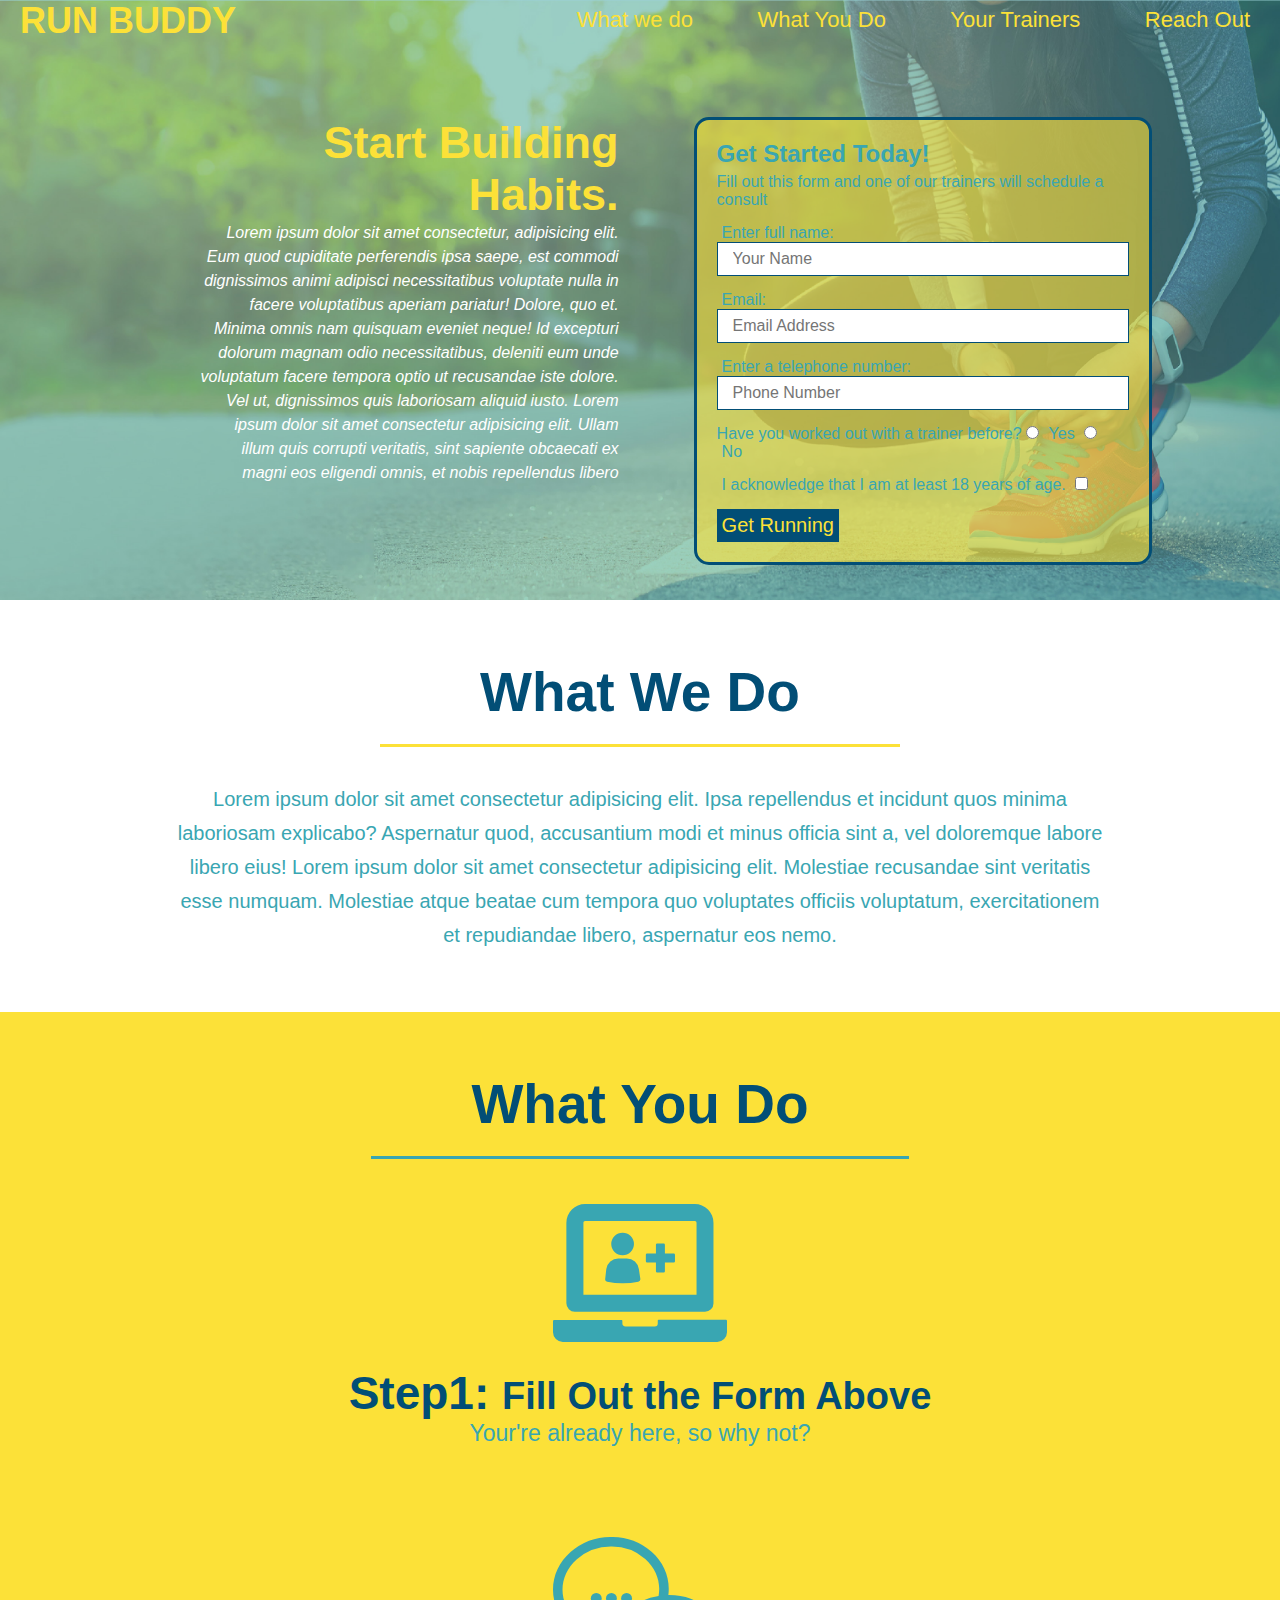
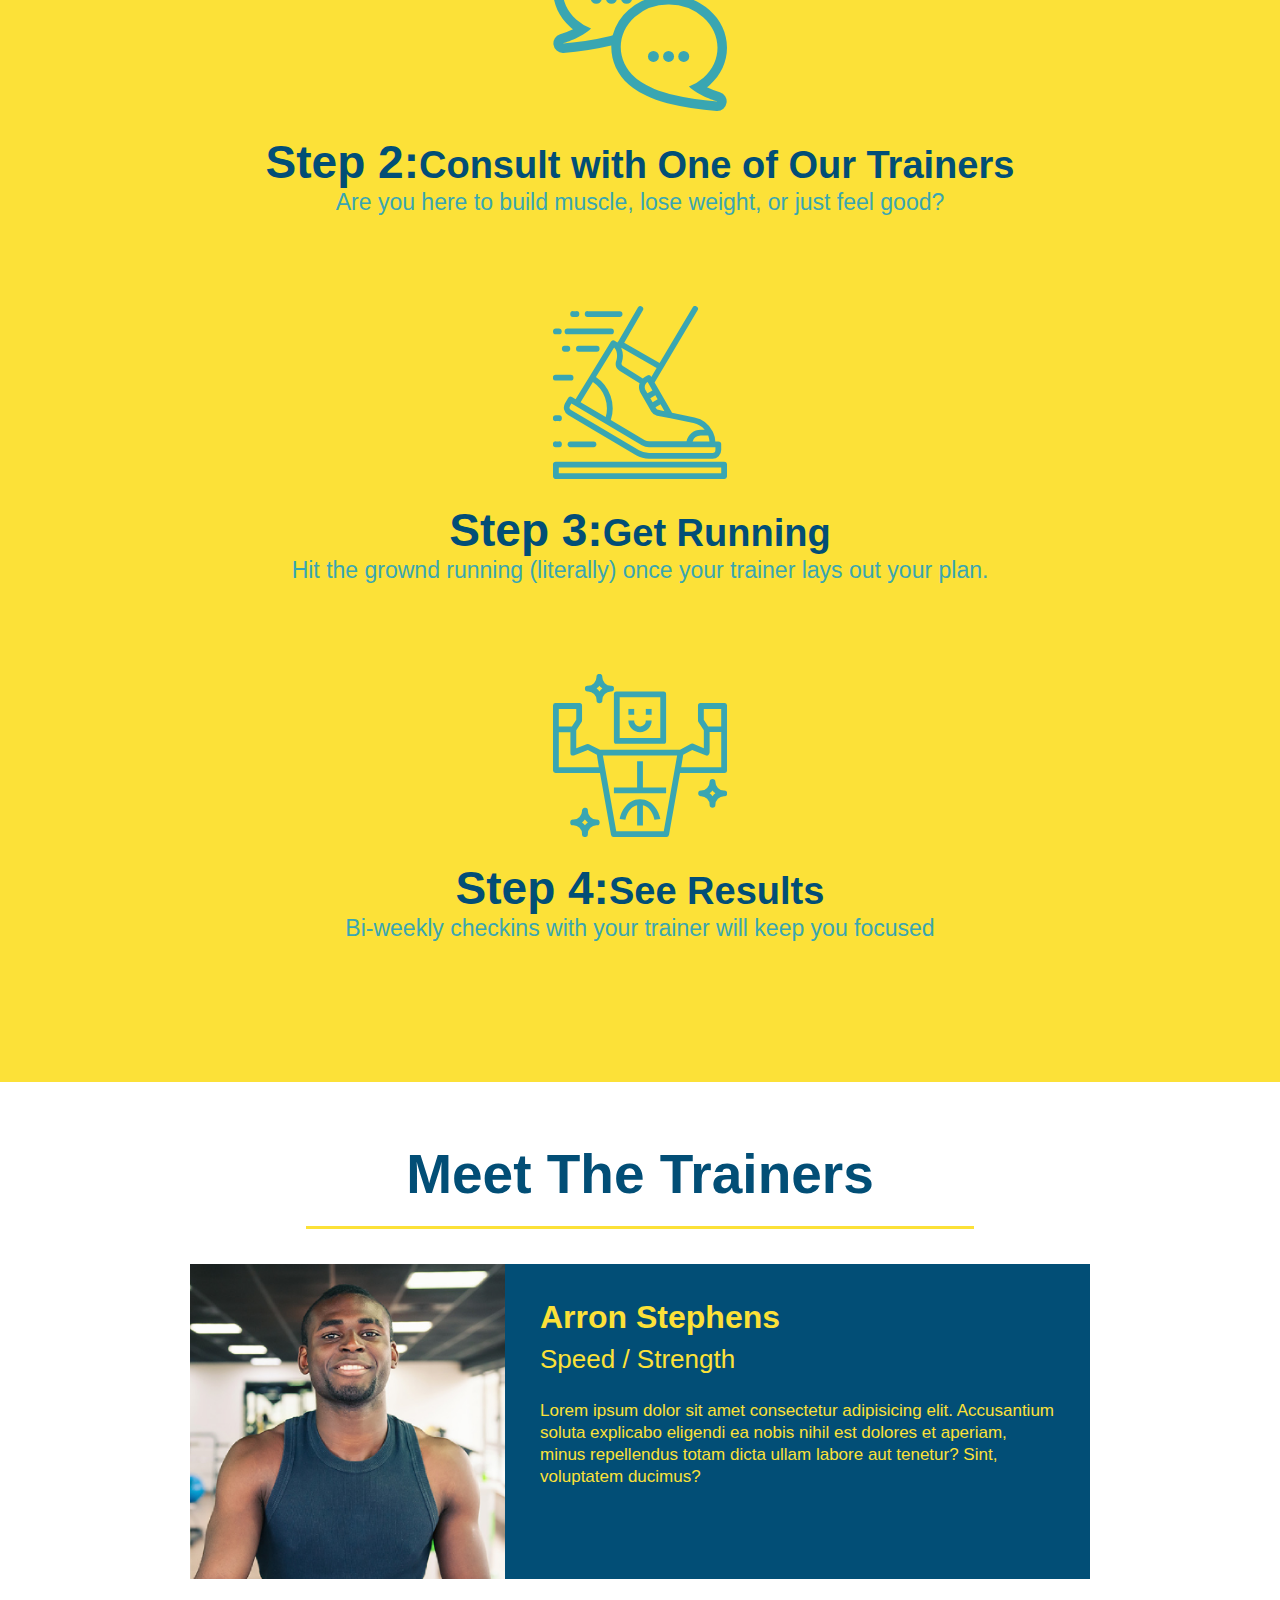
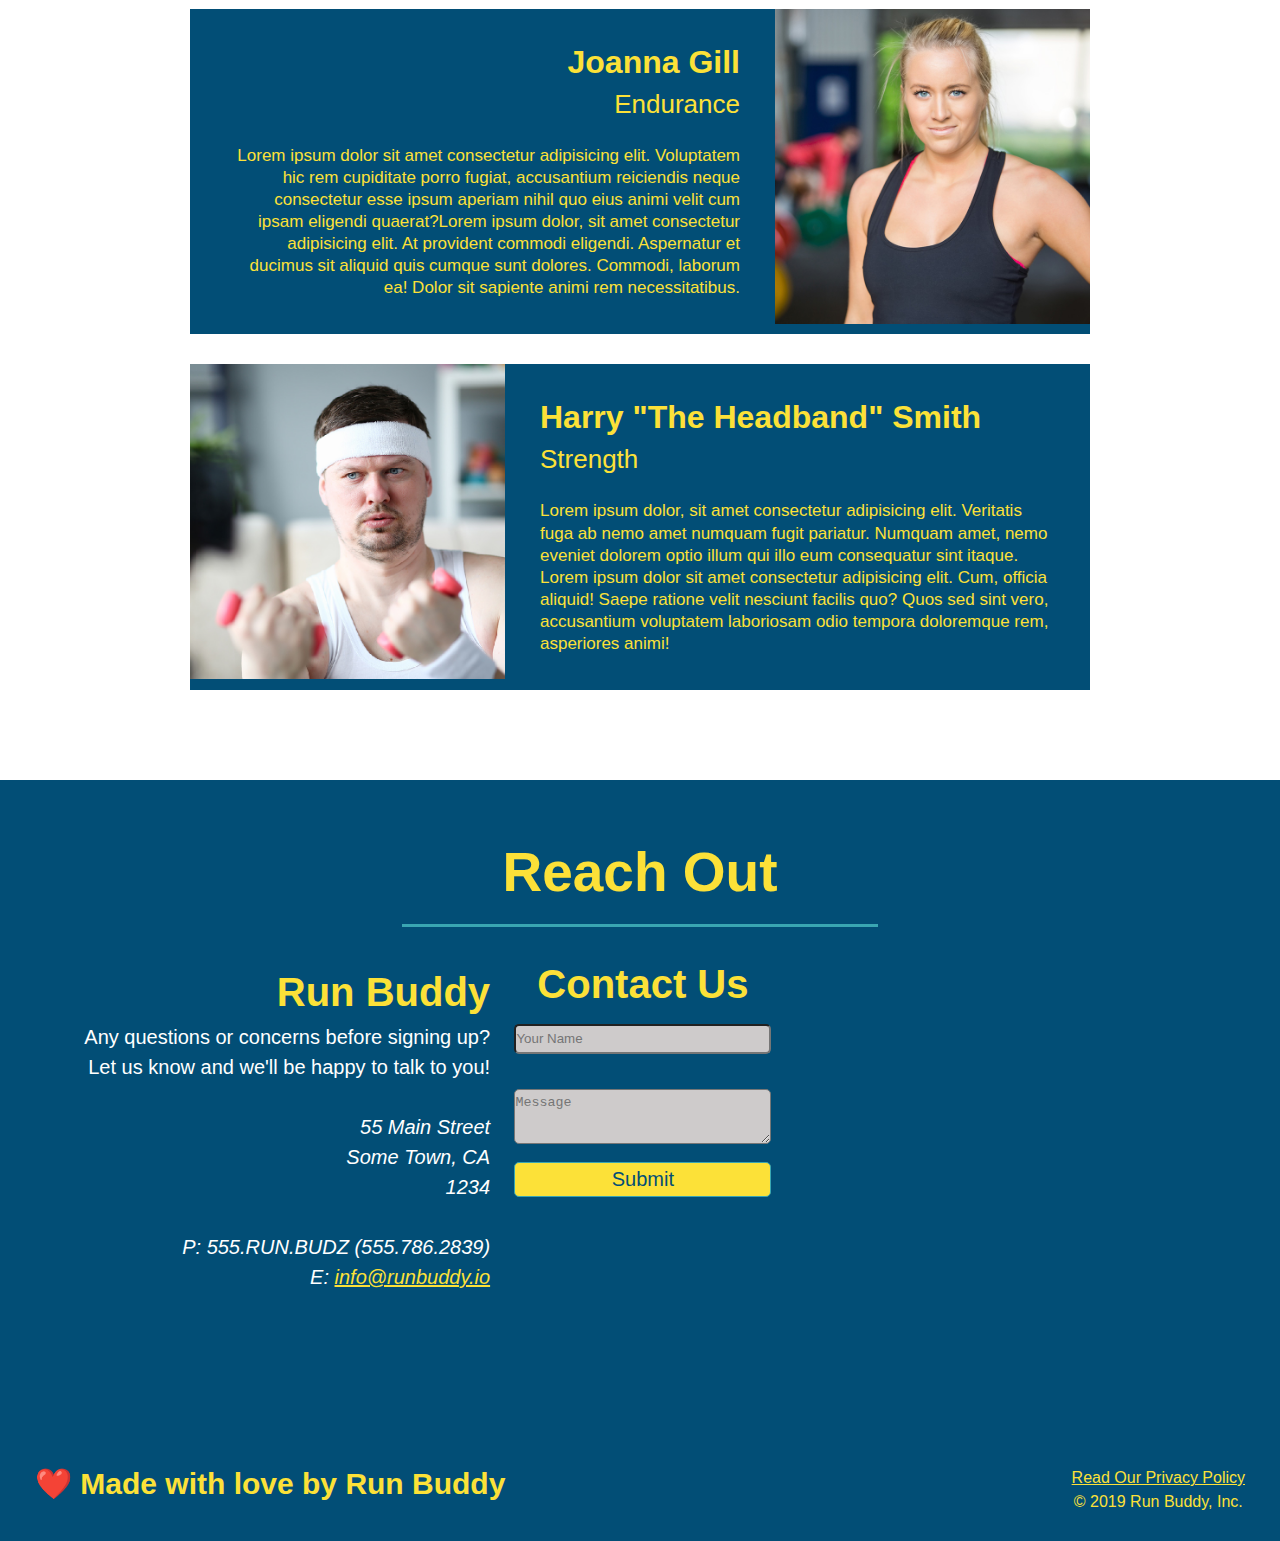
==== index.html @ f9fdf6f0 "add contact form" ====
<!DOCTYPE html>
<html lang="en">
<head>
    <meta charset="UTF-8">
    <meta http-equiv="X-UA-Compatible" content="IE=edge">
    <meta name="viewport" content="width=device-width, initial-scale=1.0">
    <title>Run Buddy</title>
    <link rel="stylesheet" href="assests/css/styles.css">
</head>
<body>
    <!-- hero/jumbotron -->
    <section class="hero">
        <div></div>
        <!-- Naviagtion -->
        <header>
            <h1><a href="/">RUN BUDDY</a></h1>
            <nav>
                <ul>
                    <li>
                        <a href="#what-we-do">What we do</a>
                    </li>
                    <li>
                        <a href="#what-you-do">What You Do</a>
                    </li>
                    <li>
                        <a href="#your-trainers">Your Trainers</a>
                    </li>
                    <li>
                        <a href="#reach-out">Reach Out</a>
                    </li>
                </ul>
            </nav>
        </header>
        <div id="hero-content">
            <div id="hero-motivation">
                <h2>Start Building<br /> Habits.</h2>
                <p>Lorem ipsum dolor sit amet consectetur, adipisicing elit. Eum quod cupiditate perferendis ipsa saepe, est commodi dignissimos animi adipisci necessitatibus voluptate nulla in facere voluptatibus aperiam pariatur! Dolore, quo et.
                Minima omnis nam quisquam eveniet neque! Id excepturi dolorum magnam odio necessitatibus, deleniti eum unde voluptatum facere tempora optio ut recusandae iste dolore. Vel ut, dignissimos quis laboriosam aliquid iusto. Lorem ipsum dolor sit amet consectetur adipisicing elit. Ullam illum quis corrupti veritatis, sint sapiente obcaecati ex magni eos eligendi omnis, et nobis repellendus libero </p>
            </div>
        <!-- Form  -->
            <div id="form">
                <h3>Get Started Today!</h3>
                <p>Fill out this form and one of our trainers will schedule a consult</p>
                <form action="#" method="POST">
                    <label for="full_name">Enter full name:</label>
                    <input type="text" name="full_name" id="full_name" placeholder="Your Name" class="form_input" />
                    <label for="email">Email:</label>
                    <input type="email" name="email" id="email" placeholder="Email Address" class="form_input"/>
                    <label for="phone_number">Enter a telephone number:</label>
                    <input type="tel" name="phone_number" id="phone_number" placeholder="Phone Number" class="form_input" />  
                    <p>
                        Have you worked out with a trainer before?
                        <input type="radio" id="yes" name="experience" />
                        <label for="yes" name=>Yes</label>
                        <input type="radio" id="no" name="experience" />
                        <label for="no">No</label>
                    </p>
                    <p>
                        <label for="age_verification">
                            I acknowledge that I am at least 18 years of age.
                        </label>
                        <input type="checkbox" name="age_verification" id="age_verification" />
                    </p>
                    <button type="submit">Get Running</button>
                </form>
            </div>
        </div>
    </section>
<!-- End of JumboTron -->

    <!-- "what we do" section -->
    <section id="what-we-do" class="intro">
        <h2 class="section-title primary-border">What We Do</h2>
            <p>Lorem ipsum dolor sit amet consectetur adipisicing elit. Ipsa repellendus et incidunt quos minima laboriosam explicabo? Aspernatur quod, accusantium modi et minus officia sint a, vel doloremque labore libero eius! Lorem ipsum dolor sit amet consectetur adipisicing elit. Molestiae recusandae sint veritatis esse numquam. Molestiae atque beatae cum tempora quo voluptates officiis voluptatum, exercitationem et repudiandae libero, aspernatur eos nemo.</p>
    </section>

    <!-- "what you do" section -->
    <section id="what-you-do" class="steps">
        <h2 class="section-title secondary-border">What You Do</h2>
        <div>
            <img src="/assests/images/step-1.svg" alt="" width="">
            <h3>Step1: <span>Fill Out the Form Above</span></h3>
            <p>Your're already here, so why not?</p>
        </div>

        <div>
            <img src="assests/images/step-2.svg" alt="">
            <h3>Step 2:<span>Consult with One of Our Trainers</span></h3>
            <p>Are you here to build muscle, lose weight, or just feel good?</p>
        </div>

        <div>
            <img src="assests/images/step-3.svg" alt="">
            <h3>Step 3:<span>Get Running</span></h3>
            <p>Hit the grownd running (literally) once your trainer lays out your plan.</p>
        </div>

        <div>
            <img src="assests/images/step-4.svg" alt="">
            <h3>Step 4:<span>See Results</span></h3>
            <p>Bi-weekly checkins with your trainer will keep you focused</p>
        </div>
    </section>

    <!-- "meet the trainers" section -->
    <section id="your-trainers" class="trainers">
        <h2 class="section-title primary-border">Meet The Trainers</h2>
        <article class="trainer">
            <img src="/assests/images/trainer-1.jpg" alt="photo of a trainer in his workout clothes">
            <div class="trainer-bio text-left">
                <h3>Arron Stephens</h3>
                <h4>Speed / Strength</h4>
                <p>Lorem ipsum dolor sit amet consectetur adipisicing elit. Accusantium soluta explicabo eligendi ea nobis nihil est dolores et aperiam, minus repellendus totam dicta ullam labore aut tenetur? Sint, voluptatem ducimus?</p>
            </div>
        </article>
        <article class="trainer">
            <div class="trainer-bio text-right">
                <h3>Joanna Gill</h3>
                <h4>Endurance</h4>
                <p>Lorem ipsum dolor sit amet consectetur adipisicing elit. Voluptatem hic rem cupiditate porro fugiat, accusantium reiciendis neque consectetur esse ipsum aperiam nihil quo eius animi velit cum ipsam eligendi quaerat?Lorem ipsum dolor, sit amet consectetur adipisicing elit. At provident commodi eligendi. Aspernatur et ducimus sit aliquid quis cumque sunt dolores. Commodi, laborum ea! Dolor sit sapiente animi rem necessitatibus.</p>
            </div>
            <img src="assests/images/trainer-2.jpg" alt="female trainer in workout clothes">
        </article>
        <article class="trainer">
            <img src="assests/images/trainer-3.jpg" alt="male trainer with weights and headband">
            <div class="trainer-bio text-left">
                <h3>Harry "The Headband" Smith</h3>
                <h4>Strength</h4>
                <p>Lorem ipsum dolor, sit amet consectetur adipisicing elit. Veritatis fuga ab nemo amet numquam fugit pariatur. Numquam amet, nemo eveniet dolorem optio illum qui illo eum consequatur sint itaque. Lorem ipsum dolor sit amet consectetur adipisicing elit. Cum, officia aliquid! Saepe ratione velit nesciunt facilis quo? Quos sed sint vero, accusantium voluptatem laboriosam odio tempora doloremque rem, asperiores animi!</p>
            </div>
        </article>
    </section>

    <!-- "reach out" section -->
    <section id="reach-out" class="contact">
        <h2 class="section-title primary-border">Reach Out</h2>
        
        <div class="contact-info">
            <div id="map">
                <iframe src="https://www.google.com/maps/embed?pb=!1m18!1m12!1m3!1d3296.7954696980382!2d-118.68028168481482!3d34.27926741317954!2m3!1f0!2f0!3f0!3m2!1i1024!2i768!4f13.1!3m3!1m2!1s0x80e8282947a3dd3d%3A0x8794a78a62784105!2s5809%20Cochran%20St%2C%20Simi%20Valley%2C%20CA%2093063!5e0!3m2!1sen!2sus!4v1639507050065!5m2!1sen!2sus" width="400" height="400" style="border:0;" allowfullscreen="" loading="lazy"></iframe>
            </div>
            <div id="address">
                <h3 class="text-right">Run Buddy</h3>
                <p class="text-right">
                    Any questions or concerns before signing up? <br />
                    Let us know and we'll be happy to talk to you!
                </p><br />
                <address class="text-right">
                    55 Main Street <br />
                    Some Town, CA <br />
                    1234 <br /><br />
                    P: 555.RUN.BUDZ (555.786.2839)<br />
                    E: <a href="mailto:info@runbuddy.io">info@runbuddy.io</a>
                </address>
            </div>
            <div id="contact-us">
                <form action="index.html" method="POST">
                    <h3>Contact Us</h3>
                    <input type="text" placeholder="Your Name"><br />
                    <textarea name="message" id="message" cols="30" rows="2" placeholder="Message"></textarea><br />
                    <button type="submit">Submit</button>
                </form>
            </div>
        </div>
    </section>

    <!-- Footer -->
    <footer>
        <h2>❤️ Made with love by Run Buddy</h2>
        <div>
            <a href="./privacy-policy.html">Read Our Privacy Policy</a>
            <p>&copy; 2019 Run Buddy, Inc.</p>
        </div>
        
    </footer>
</body>
</html>
---- assests/css/styles.css ----
* {
    margin: 0;
    padding: 0;
    box-sizing: border-box;
}
body {
    color: #39a6b2;
    font-family: Helvetica, Arial, sans-serif;
}

/* header styles */
header {
    display: flex;
    justify-content: space-between;

}

header h1 {
    font-weight: bold;
    font-size: 36px;
    color: #fce138;
    margin: 0 20px;
    display: inline;
}

header a {
    color: #fce138;
    text-decoration: none;
}
header nav {
    float: right;
    margin: 7px 0;
}

header nav ul li {
    display: inline;
}

header nav ul li a {
    margin: 0 30px;
    font-weight: lighter;
    font-size: 22px;
}

/* Styles for the sections */
section {
    padding: 60px;
}
.section-title {
    font-size: 55px;
    color: #024e76;
    margin-bottom: 35px;
    padding: 0 100px 20px 100px;
    display: inline-block;
    border-bottom: 3px solid;
}
.primary-border {
    border-color: #fce138;   
}
.secondary-border {
    border-color: #39a6b2;
}


/* Styles for the Hero */
#hero-content {
    display: flex;
    margin-top: 75px;
}

#hero-motivation {
    flex: .75;
    margin-right: 75px
}
#hero-motivation h2 {
    color: #fce138;
    font-size: 45px;
    text-align: right;
}   
#hero-motivation p {
    color: white;
    margin-left: 200px;
    line-height: 1.5;
    font-style: italic;
    text-align: right;
}
.hero {
    background-image: url("../images/hero-bg.jpg");
    height: 600px;
    background-size: cover;
    background-position: center;
    position: relative;
    padding: 0;
}


#form {
    margin-right: 10%;
    flex: .5;
    background-color: #fce13898;
    padding: 10px;
    font: #024e76;
    padding: 20px;
    border: 3px solid #024e76;
    border-radius: 15px;
}

#form h3 {
    font-size: 1.5em;
    margin: 0;
}

#form p {
    margin: 5px 0 15px 0;
}
#form label {
    margin: 0 5px;
}
.form_input {
    border: 1px solid #024e76;
    display: block;
    padding: 7px 15px;
    font-size: 16px;
    color: #024e76;
    width: 100%;
    margin-bottom: 15px;
}
button {
    background-color: #024e76;
    color: #fce138;
    padding: 5px;
    border: none;
    font-size: 1.25em;
}

/* Styles for the "What We Do" */
.intro {
    text-align: center;
}
.intro p {
    line-height: 1.7em;
    color: #39a6b2;
    width: 80%;
    font-size: 20px;
    margin: 0 auto;
}

/* What You Do */
.steps {
    text-align: center;
    background: #fce138;
}
.steps div {
    margin-bottom: 80px;
}

.steps img {
    width: 15%;
    margin: 10px 0;
}

.steps h3 {
    color: #024e76;
    font-size: 46px;
    margin-top: 10px;
}

.steps p {
    color: #39a6b2;
    font-size: 23px;
}

.steps span {
    font-size: 38px;
}

/* Styles for Meet the Trainers */
.trainers {
    text-align: center;
}

.trainer {
    width: 900px;
    margin: 0 auto 30px auto;
    background: #024e76;
    color: #fce138;
    overflow: auto;
}

.trainer img {
    width: 35%;
    float: left;
}

.trainer-bio {
    padding: 35px;
    float: left;
    width: 65%;
}
.trainer-bio h3 {
    font-size: 32px;
    margin-bottom: 8px;
}
.trainer-bio h4 {
    font-weight: lighter;
    font-size: 26px;
    margin-bottom: 25px;
}
.trainer-bio p {
    font-size: 17px;
    line-height: 1.3em;
}

.text-left {
    text-align: left;
}
.text-right {
    text-align: right;
}
/* Styles for Contact section */
.contact {
    background-color: #024e76;
    text-align: center;
}
.contact h2 {
    color: #fce138;
    border-bottom: #39a6b2 solid 3px;
}
.contact-info  {
    display: flex;
    justify-content: space-evenly;
    flex-wrap: wrap;
    flex-basis: 30%;
    
}
#map {
    order: 3;
}
#contact-us {
    order: 2;
}
#contact-us form {
    display: flex;
    flex-direction: column;
}
#contact-us input, textarea {
    line-height: 2;
    margin-top: 1.25em;
    border-radius: 5px;
    background-color: rgb(206, 203, 203);
}
#contact-us button {
    background-color: #fce138;
    border: 1px solid #39a6b2;
    color: #024e76;
    border-radius: 5px;
}
#address {
    text-align: right;
    color: white;
    font-size: 20px;
    line-height: 1.5;
    order: 1;
}
.contact-info iframe {
    width: 400px;
}
.contact h3 {
    color: #fce138;
    font-size: 40px
}

.address a {
    color: #fce138;
}

/* Styles for the footer */
footer {
    background-color: #024e76;
    padding: 40px 35px;
}

footer div {
    float: right;
    line-height: 1.5em;
    text-align: right;
}
footer h2 {
    display: inline;
    color: #fce138;
    font-size: 30px;
    margin: 0;
}

footer p, a{
    text-align: center;
    color: #fce138;
}
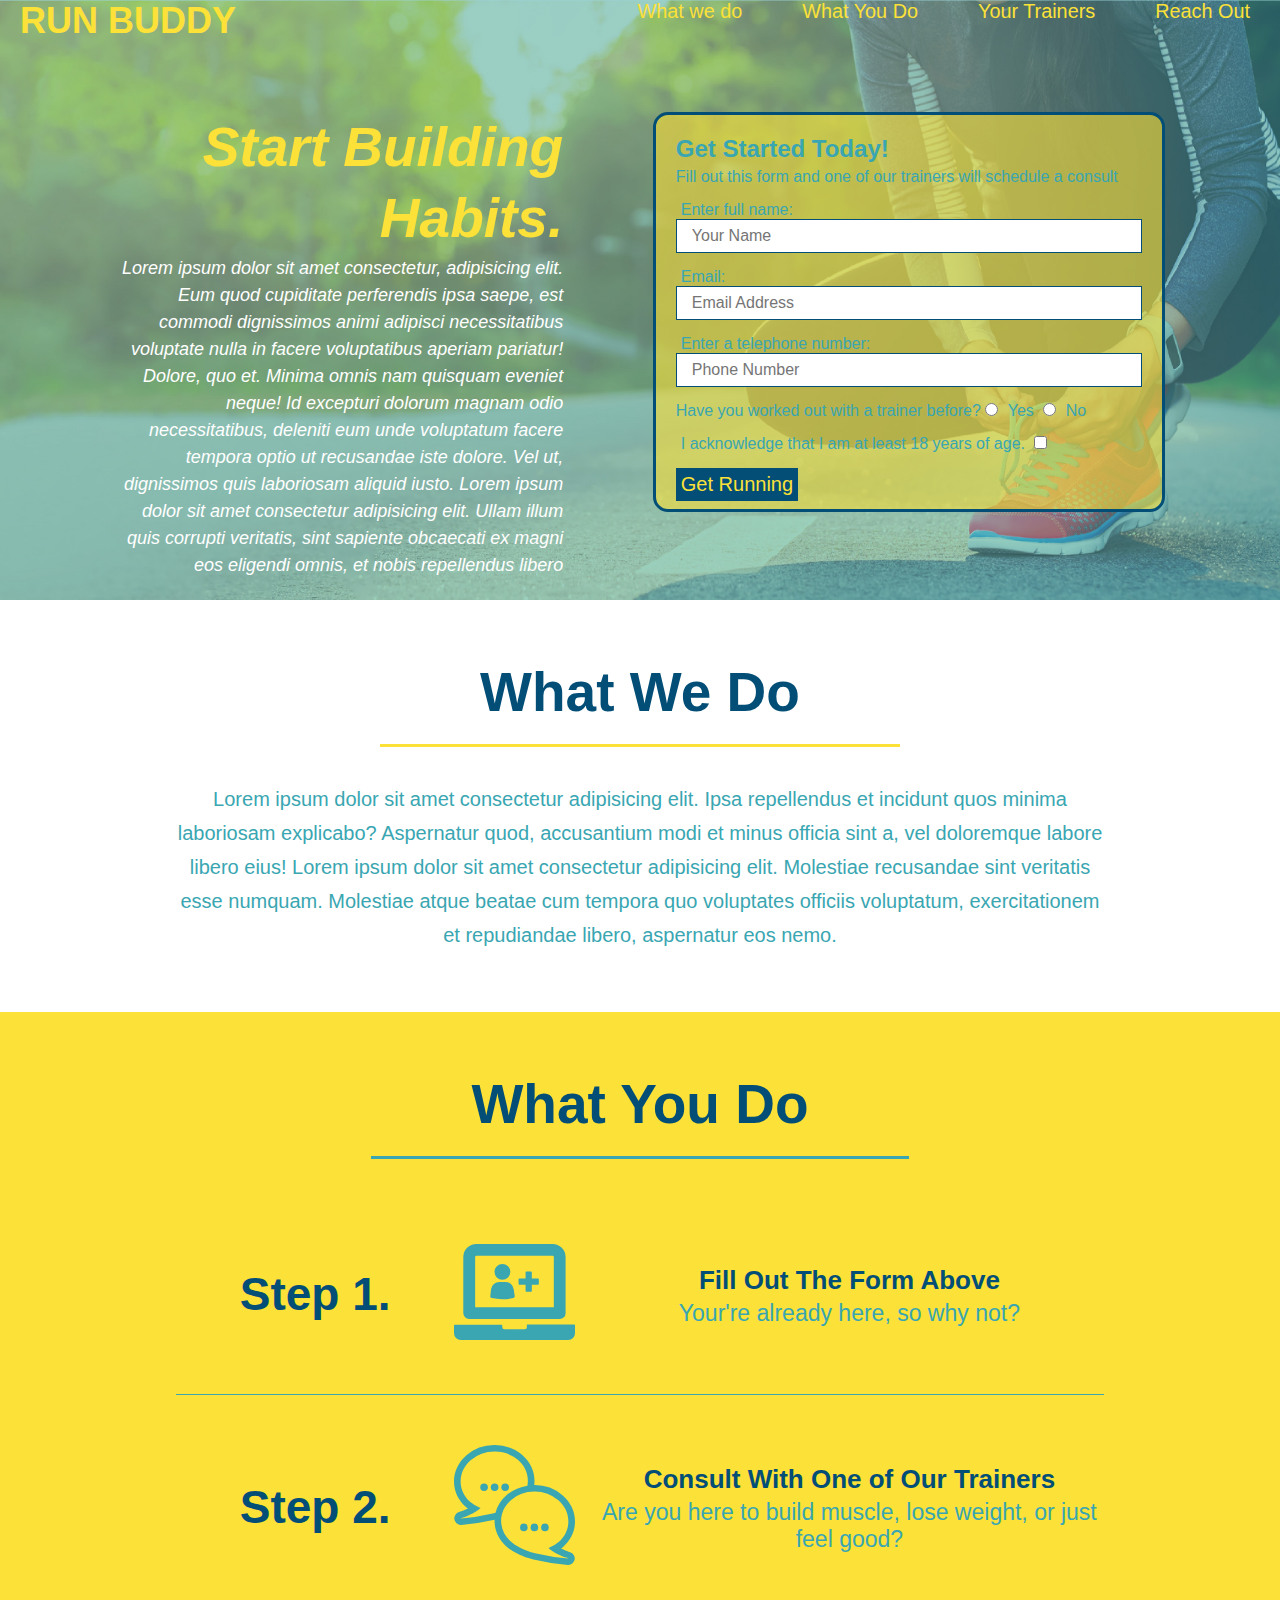
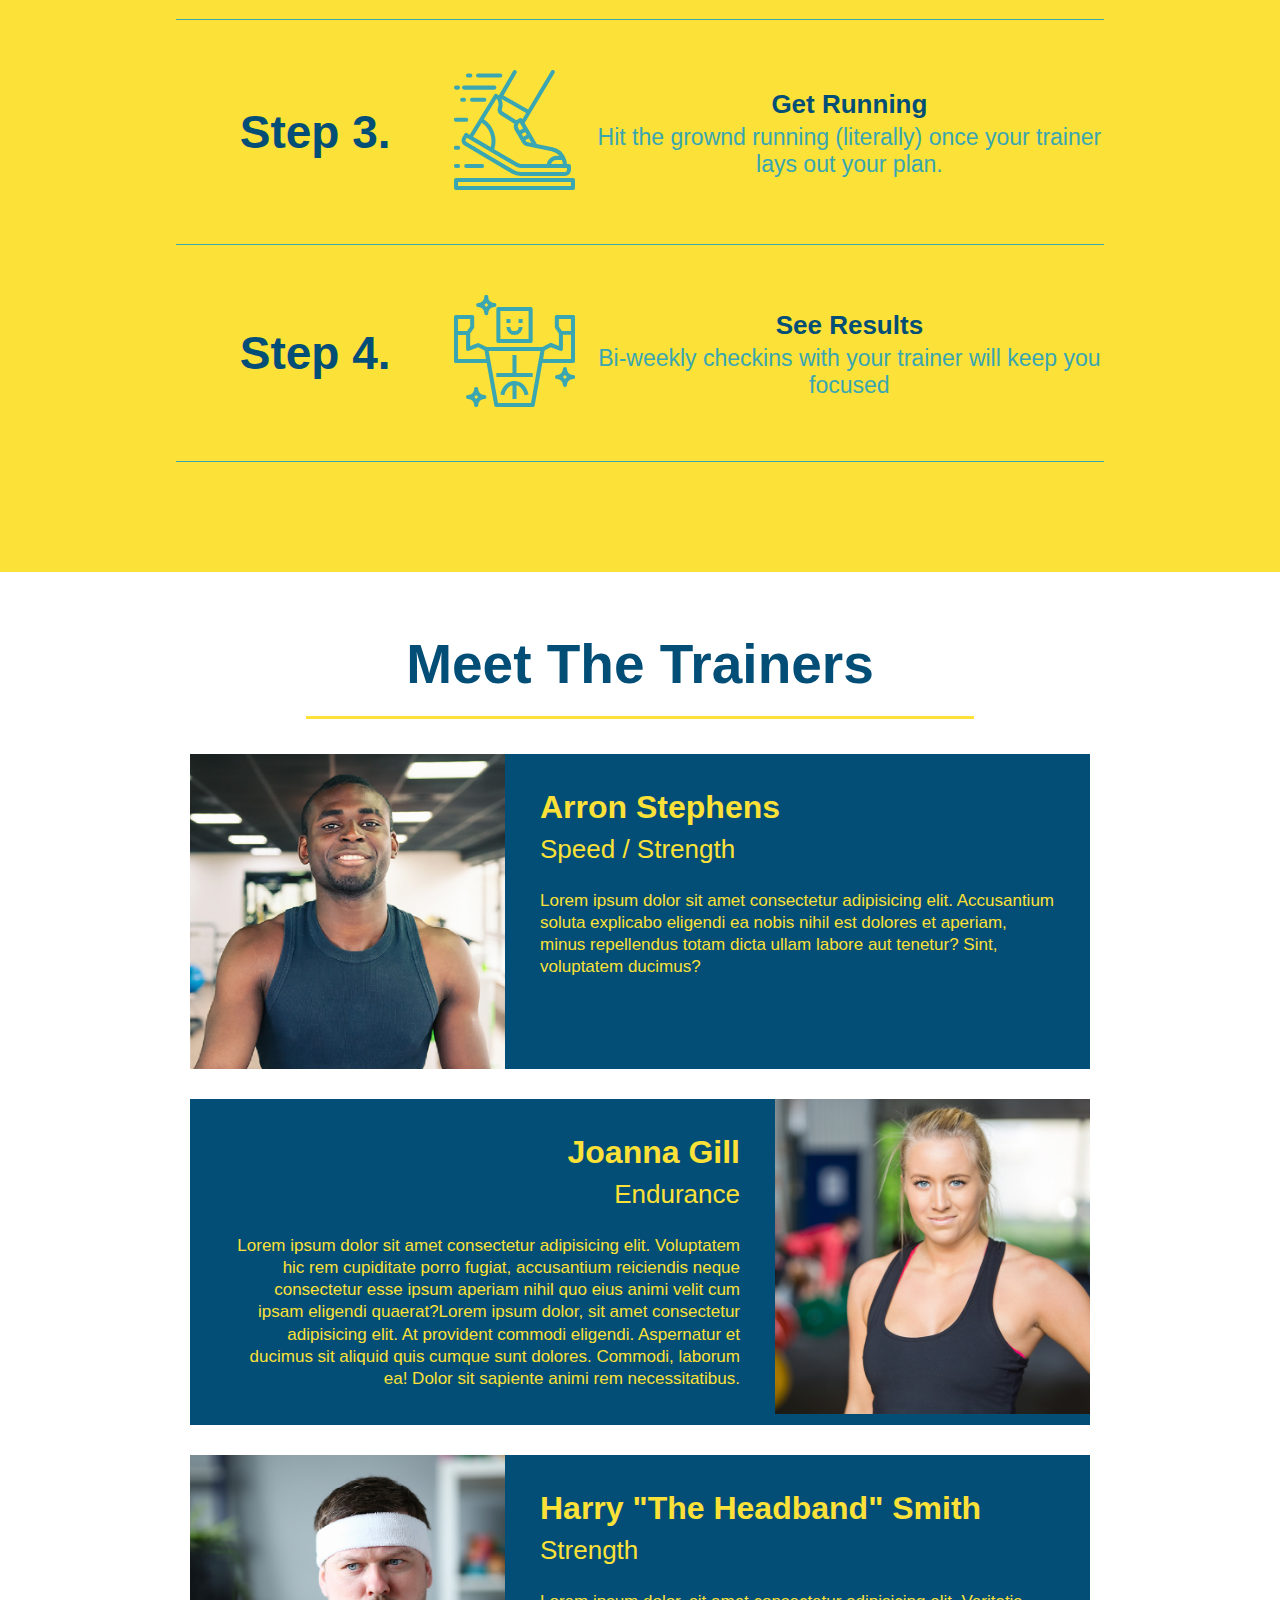
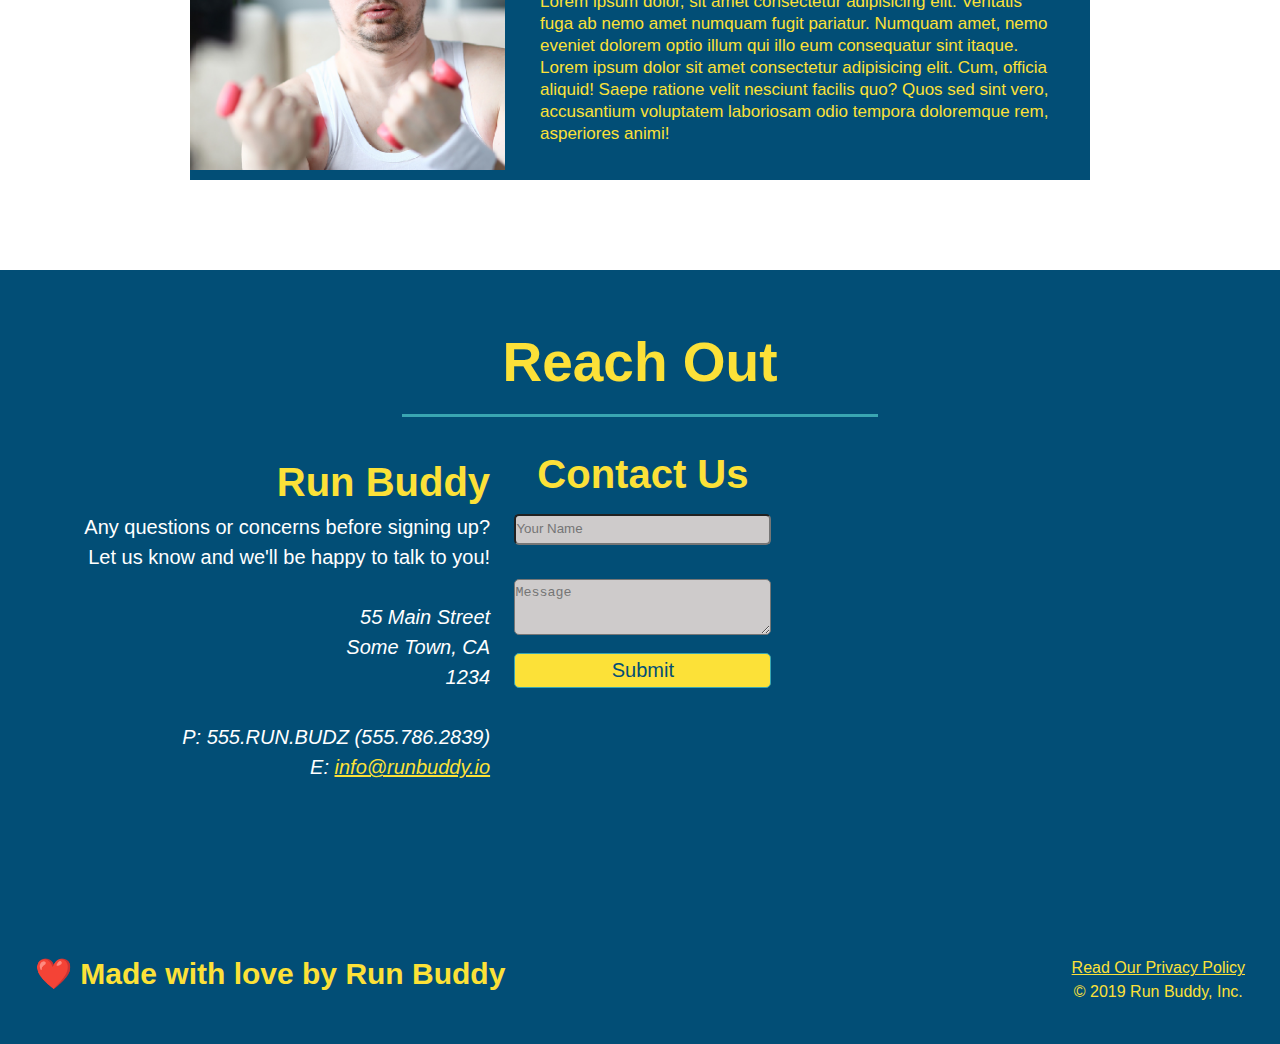
==== commit 1f406b8d: "add flexbox to the steps" ====
--- a/index.html
+++ b/index.html
@@ -77,28 +77,56 @@
     <!-- "what you do" section -->
     <section id="what-you-do" class="steps">
         <h2 class="section-title secondary-border">What You Do</h2>
-        <div>
-            <img src="/assests/images/step-1.svg" alt="" width="">
-            <h3>Step1: <span>Fill Out the Form Above</span></h3>
-            <p>Your're already here, so why not?</p>
-        </div>
-
-        <div>
-            <img src="assests/images/step-2.svg" alt="">
-            <h3>Step 2:<span>Consult with One of Our Trainers</span></h3>
-            <p>Are you here to build muscle, lose weight, or just feel good?</p>
-        </div>
-
-        <div>
-            <img src="assests/images/step-3.svg" alt="">
-            <h3>Step 3:<span>Get Running</span></h3>
-            <p>Hit the grownd running (literally) once your trainer lays out your plan.</p>
-        </div>
-
-        <div>
-            <img src="assests/images/step-4.svg" alt="">
-            <h3>Step 4:<span>See Results</span></h3>
-            <p>Bi-weekly checkins with your trainer will keep you focused</p>
+        <div class="step">
+            <h3>Step 1.</h3>
+            <div class="step-info">
+                <div class="step-img">
+                    <img src="/assests/images/step-1.svg" alt="" width="">
+                </div>
+                <div class="step-text">
+                    <h4>Fill Out The Form Above</h4>
+                    <p>Your're already here, so why not?</p>
+                </div>
+            </div>
+        </div>
+
+        <div class="step">
+            <h3>Step 2.</h3>
+            <div class="step-info">
+                <div class="step-img">
+                    <img src="assests/images/step-2.svg" alt="">
+                </div>
+                <div class="step-text">
+                    <h4>Consult With One of Our Trainers</h4>
+                    <p>Are you here to build muscle, lose weight, or just feel good?</p>
+                </div>
+            </div>
+        </div>
+
+        <div class="step">
+            <h3>Step 3.</h3>
+            <div class="step-info">
+                <div class="step-img">
+                    <img src="assests/images/step-3.svg" alt="">
+                </div>
+                <div class="step-text">
+                    <h4>Get Running</h4>
+                    <p>Hit the grownd running (literally) once your trainer lays out your plan.</p>
+                </div>
+            </div>
+        </div>
+
+        <div class="step">
+            <h3>Step 4.</h3>
+            <div class="step-info">
+                <div class="step-img">
+                    <img src="assests/images/step-4.svg" alt="">
+                </div>
+                <div class="step-text">
+                    <h4>See Results</h4>
+                    <p>Bi-weekly checkins with your trainer will keep you focused</p>
+                </div>
+            </div>
         </div>
     </section>
 
--- a/assests/css/styles.css
+++ b/assests/css/styles.css
@@ -12,7 +12,7 @@
 header {
     display: flex;
     justify-content: space-between;
-
+    flex-wrap: wrap;
 }
 
 header h1 {
@@ -20,26 +20,27 @@
     font-size: 36px;
     color: #fce138;
     margin: 0 20px;
-    display: inline;
 }
 
 header a {
     color: #fce138;
     text-decoration: none;
-}
-header nav {
-    float: right;
-    margin: 7px 0;
 }
 
 header nav ul li {
     display: inline;
 }
-
+header nav ul {
+    display:flex;
+    flex-wrap:  wrap;
+    justify-content: space-between;
+    align-items: flex-end;
+    list-style: none;
+}
 header nav ul li a {
     margin: 0 30px;
-    font-weight: lighter;
-    font-size: 22px;
+    font-weight: lighter;   
+    font-size: 1.55vw;
 }
 
 /* Styles for the sections */
@@ -65,21 +66,26 @@
 /* Styles for the Hero */
 #hero-content {
     display: flex;
-    margin-top: 75px;
+    margin-top: 25px;
+    flex-wrap: wrap;
+    justify-content: center;
 }
 
 #hero-motivation {
-    flex: .75;
-    margin-right: 75px
+    width: 35%;
+    margin: 3.5%;
+    text-align: right;
+    color: #fff;
+    font-size: 18px;
+    line-height: 1.3;
 }
 #hero-motivation h2 {
-    color: #fce138;
-    font-size: 45px;
-    text-align: right;
+    font-style: italic;
+    font-size: 55px;
+    color: #fce138;
 }   
 #hero-motivation p {
     color: white;
-    margin-left: 200px;
     line-height: 1.5;
     font-style: italic;
     text-align: right;
@@ -89,16 +95,14 @@
     height: 600px;
     background-size: cover;
     background-position: center;
-    position: relative;
     padding: 0;
 }
 
-
 #form {
-    margin-right: 10%;
-    flex: .5;
+    width: 40%;
+    margin: 3.5%;
+    height: 400px;
     background-color: #fce13898;
-    padding: 10px;
     font: #024e76;
     padding: 20px;
     border: 3px solid #024e76;
@@ -150,28 +154,46 @@
     text-align: center;
     background: #fce138;
 }
-.steps div {
-    margin-bottom: 80px;
-}
-
-.steps img {
-    width: 15%;
-    margin: 10px 0;
-}
-
-.steps h3 {
+.step {
+    margin: 50px auto;
+    padding-bottom: 50px;
+    width: 80%;
+    border-bottom: 1px solid #39a6b2;
+    display: flex;
+    flex-wrap: wrap;
+    align-items: center;
+    justify-content: space-between;
+}
+.step h3 {
     color: #024e76;
     font-size: 46px;
-    margin-top: 10px;
-}
-
+    flex: 1 30%;
+}
+.step-info {
+    flex: 2 70%;
+    display: flex;
+    flex-wrap: wrap;
+    align-items: center;
+}
+.step-img {
+    flex: 1 12%;
+    margin-right: 20px;
+}
+.step-img img {
+    max-width: 100%;
+}
+.step-text {
+    flex: 12;
+}
+
+.step-text h4 {
+    font-size: 26px;
+    line-height: 1.5;
+    color: #024e76;
+}
 .steps p {
     color: #39a6b2;
     font-size: 23px;
-}
-
-.steps span {
-    font-size: 38px;
 }
 
 /* Styles for Meet the Trainers */
@@ -278,15 +300,16 @@
 footer {
     background-color: #024e76;
     padding: 40px 35px;
+    display: flex;
+    flex-wrap: wrap;
+    justify-content: space-between;
 }
 
 footer div {
-    float: right;
     line-height: 1.5em;
     text-align: right;
 }
 footer h2 {
-    display: inline;
     color: #fce138;
     font-size: 30px;
     margin: 0;
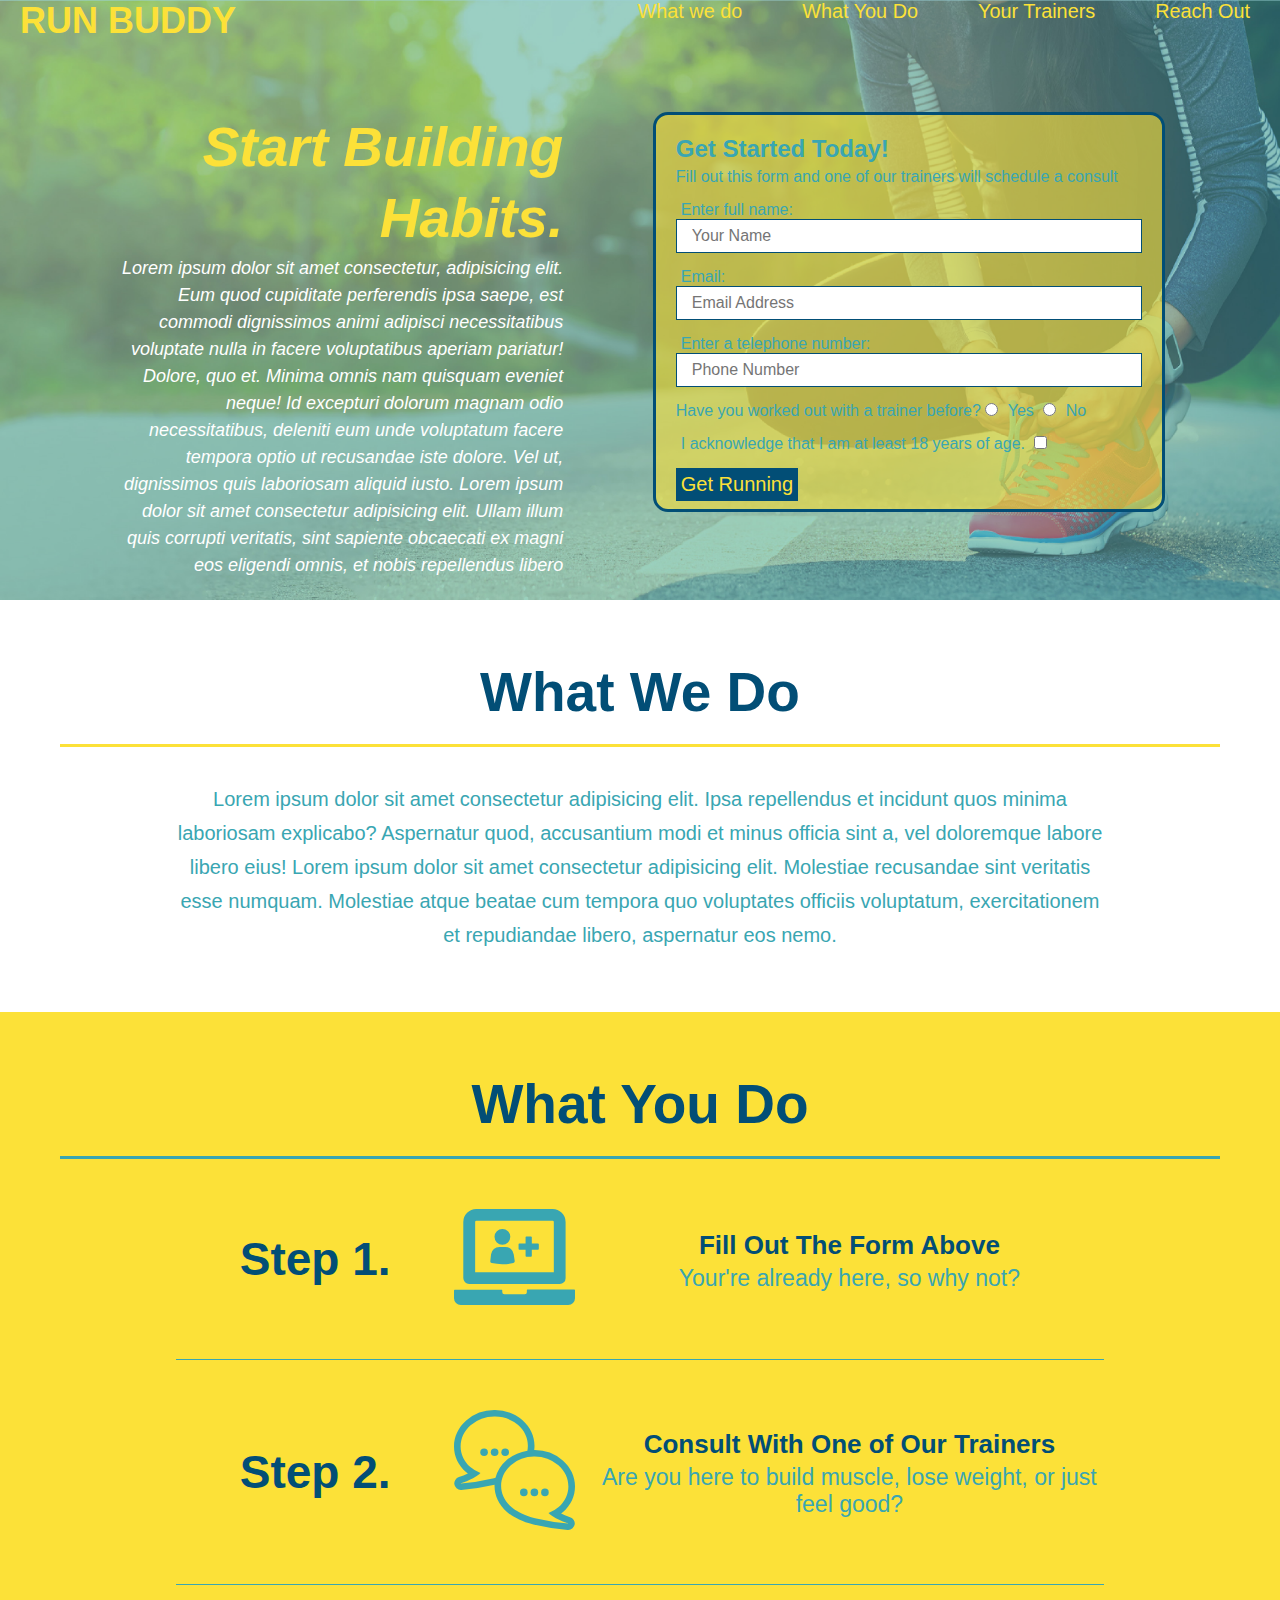
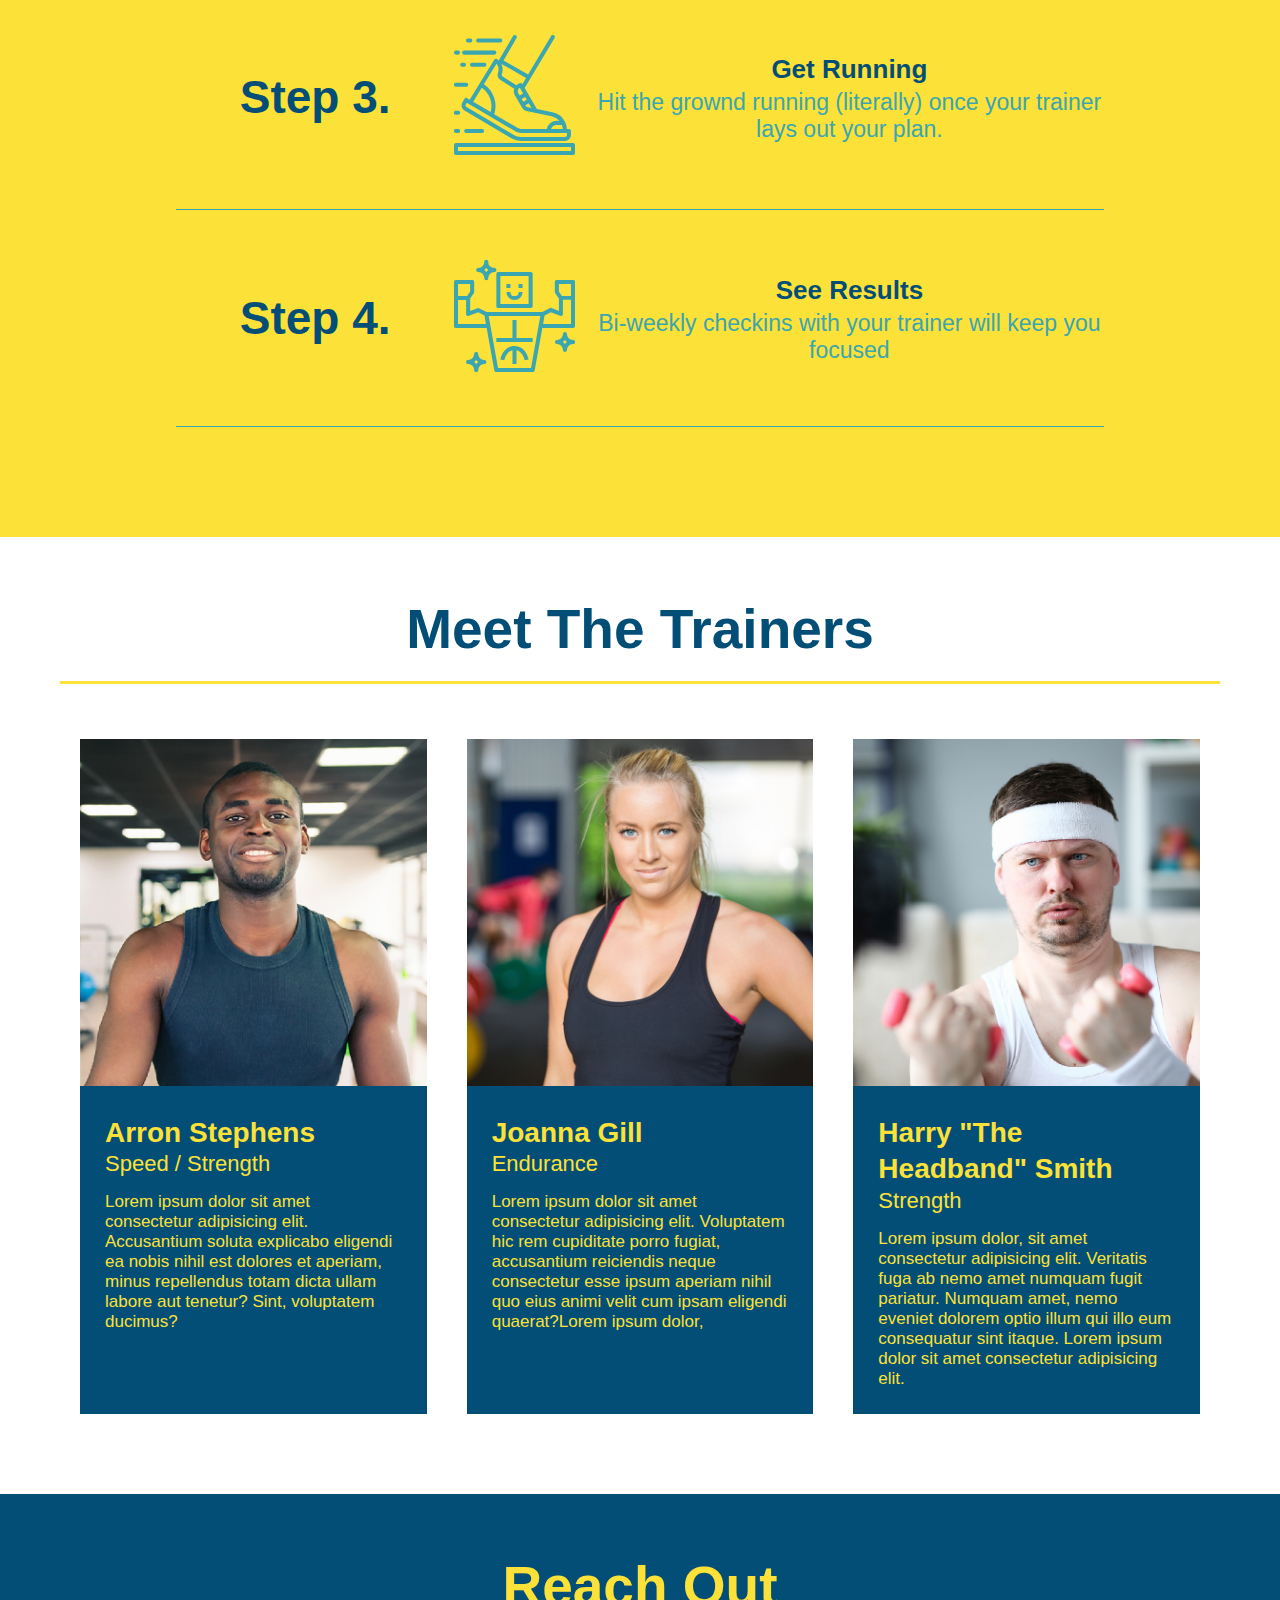
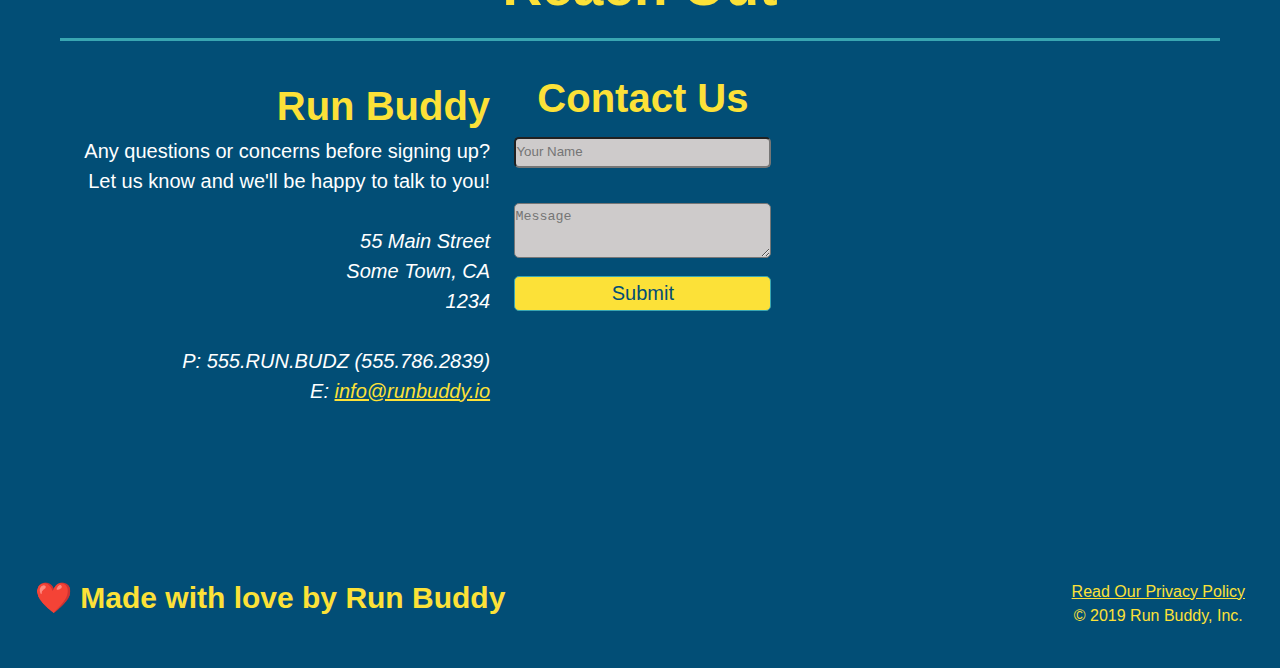
==== commit f827be7c: "add flexbox to the trainers" ====
--- a/index.html
+++ b/index.html
@@ -131,32 +131,36 @@
     </section>
 
     <!-- "meet the trainers" section -->
-    <section id="your-trainers" class="trainers">
-        <h2 class="section-title primary-border">Meet The Trainers</h2>
-        <article class="trainer">
-            <img src="/assests/images/trainer-1.jpg" alt="photo of a trainer in his workout clothes">
-            <div class="trainer-bio text-left">
-                <h3>Arron Stephens</h3>
-                <h4>Speed / Strength</h4>
-                <p>Lorem ipsum dolor sit amet consectetur adipisicing elit. Accusantium soluta explicabo eligendi ea nobis nihil est dolores et aperiam, minus repellendus totam dicta ullam labore aut tenetur? Sint, voluptatem ducimus?</p>
-            </div>
-        </article>
-        <article class="trainer">
-            <div class="trainer-bio text-right">
-                <h3>Joanna Gill</h3>
-                <h4>Endurance</h4>
-                <p>Lorem ipsum dolor sit amet consectetur adipisicing elit. Voluptatem hic rem cupiditate porro fugiat, accusantium reiciendis neque consectetur esse ipsum aperiam nihil quo eius animi velit cum ipsam eligendi quaerat?Lorem ipsum dolor, sit amet consectetur adipisicing elit. At provident commodi eligendi. Aspernatur et ducimus sit aliquid quis cumque sunt dolores. Commodi, laborum ea! Dolor sit sapiente animi rem necessitatibus.</p>
-            </div>
-            <img src="assests/images/trainer-2.jpg" alt="female trainer in workout clothes">
-        </article>
-        <article class="trainer">
-            <img src="assests/images/trainer-3.jpg" alt="male trainer with weights and headband">
-            <div class="trainer-bio text-left">
-                <h3>Harry "The Headband" Smith</h3>
-                <h4>Strength</h4>
-                <p>Lorem ipsum dolor, sit amet consectetur adipisicing elit. Veritatis fuga ab nemo amet numquam fugit pariatur. Numquam amet, nemo eveniet dolorem optio illum qui illo eum consequatur sint itaque. Lorem ipsum dolor sit amet consectetur adipisicing elit. Cum, officia aliquid! Saepe ratione velit nesciunt facilis quo? Quos sed sint vero, accusantium voluptatem laboriosam odio tempora doloremque rem, asperiores animi!</p>
-            </div>
-        </article>
+    <section id="your-trainers">
+        <h2 class="section-title primary-border center">Meet The Trainers</h2>
+        <div class="trainers">
+            <article class="trainer">
+                <img src="/assests/images/trainer-1.jpg" alt="photo of a trainer in his workout clothes">
+                <div class="trainer-bio">
+                    <h3 class="trainer-name">Arron Stephens</h3>
+                    <h4 class="trainer-role">Speed / Strength</h4>
+                    <p>Lorem ipsum dolor sit amet consectetur adipisicing elit. Accusantium soluta explicabo eligendi ea nobis nihil est dolores et aperiam, minus repellendus totam dicta ullam labore aut tenetur? Sint, voluptatem ducimus?</p>
+                </div>
+            </article>
+            <article class="trainer">
+                <img src="assests/images/trainer-2.jpg" alt="female trainer in workout clothes">
+                <div class="trainer-bio">
+                    <h3 class="trainer-name">Joanna Gill</h3>
+                    <h4 class="trainer-role">Endurance</h4>
+                    <p>Lorem ipsum dolor sit amet consectetur adipisicing elit. Voluptatem hic rem cupiditate porro fugiat, accusantium reiciendis neque consectetur esse ipsum aperiam nihil quo eius animi velit cum ipsam eligendi quaerat?Lorem ipsum dolor,</p>
+                    
+                </div>
+                
+            </article>
+            <article class="trainer">
+                <img src="assests/images/trainer-3.jpg" alt="male trainer with weights and headband">
+                <div class="trainer-bio">
+                    <h3 class="trainer-name">Harry "The Headband" Smith</h3>
+                    <h4 class="trainer-role">Strength</h4>
+                    <p>Lorem ipsum dolor, sit amet consectetur adipisicing elit. Veritatis fuga ab nemo amet numquam fugit pariatur. Numquam amet, nemo eveniet dolorem optio illum qui illo eum consequatur sint itaque. Lorem ipsum dolor sit amet consectetur adipisicing elit. </p>
+                </div>
+            </article>
+        </div>
     </section>
 
     <!-- "reach out" section -->
--- a/assests/css/styles.css
+++ b/assests/css/styles.css
@@ -52,7 +52,6 @@
     color: #024e76;
     margin-bottom: 35px;
     padding: 0 100px 20px 100px;
-    display: inline-block;
     border-bottom: 3px solid;
 }
 .primary-border {
@@ -198,46 +197,38 @@
 
 /* Styles for Meet the Trainers */
 .trainers {
-    text-align: center;
+    width: 100%;
+    margin: 0 auto;
+    display: flex; 
+    flex-wrap: wrap;
+    justify-content: space-around;
 }
 
 .trainer {
-    width: 900px;
-    margin: 0 auto 30px auto;
+    margin: 20px;
     background: #024e76;
     color: #fce138;
-    overflow: auto;
+    flex: 1;
 }
 
 .trainer img {
-    width: 35%;
-    float: left;
+    width: 100%;
 }
 
 .trainer-bio {
-    padding: 35px;
-    float: left;
-    width: 65%;
+    padding: 25px;
 }
 .trainer-bio h3 {
-    font-size: 32px;
-    margin-bottom: 8px;
+    font-size: 28px;
+    line-height: 1.3em;
 }
 .trainer-bio h4 {
     font-weight: lighter;
-    font-size: 26px;
-    margin-bottom: 25px;
+    font-size: 22px;
+    margin-bottom: 15px;
 }
 .trainer-bio p {
     font-size: 17px;
-    line-height: 1.3em;
-}
-
-.text-left {
-    text-align: left;
-}
-.text-right {
-    text-align: right;
 }
 /* Styles for Contact section */
 .contact {
@@ -318,4 +309,9 @@
 footer p, a{
     text-align: center;
     color: #fce138;
+}
+
+/* Utility classes */
+.center {
+    text-align: center;
 }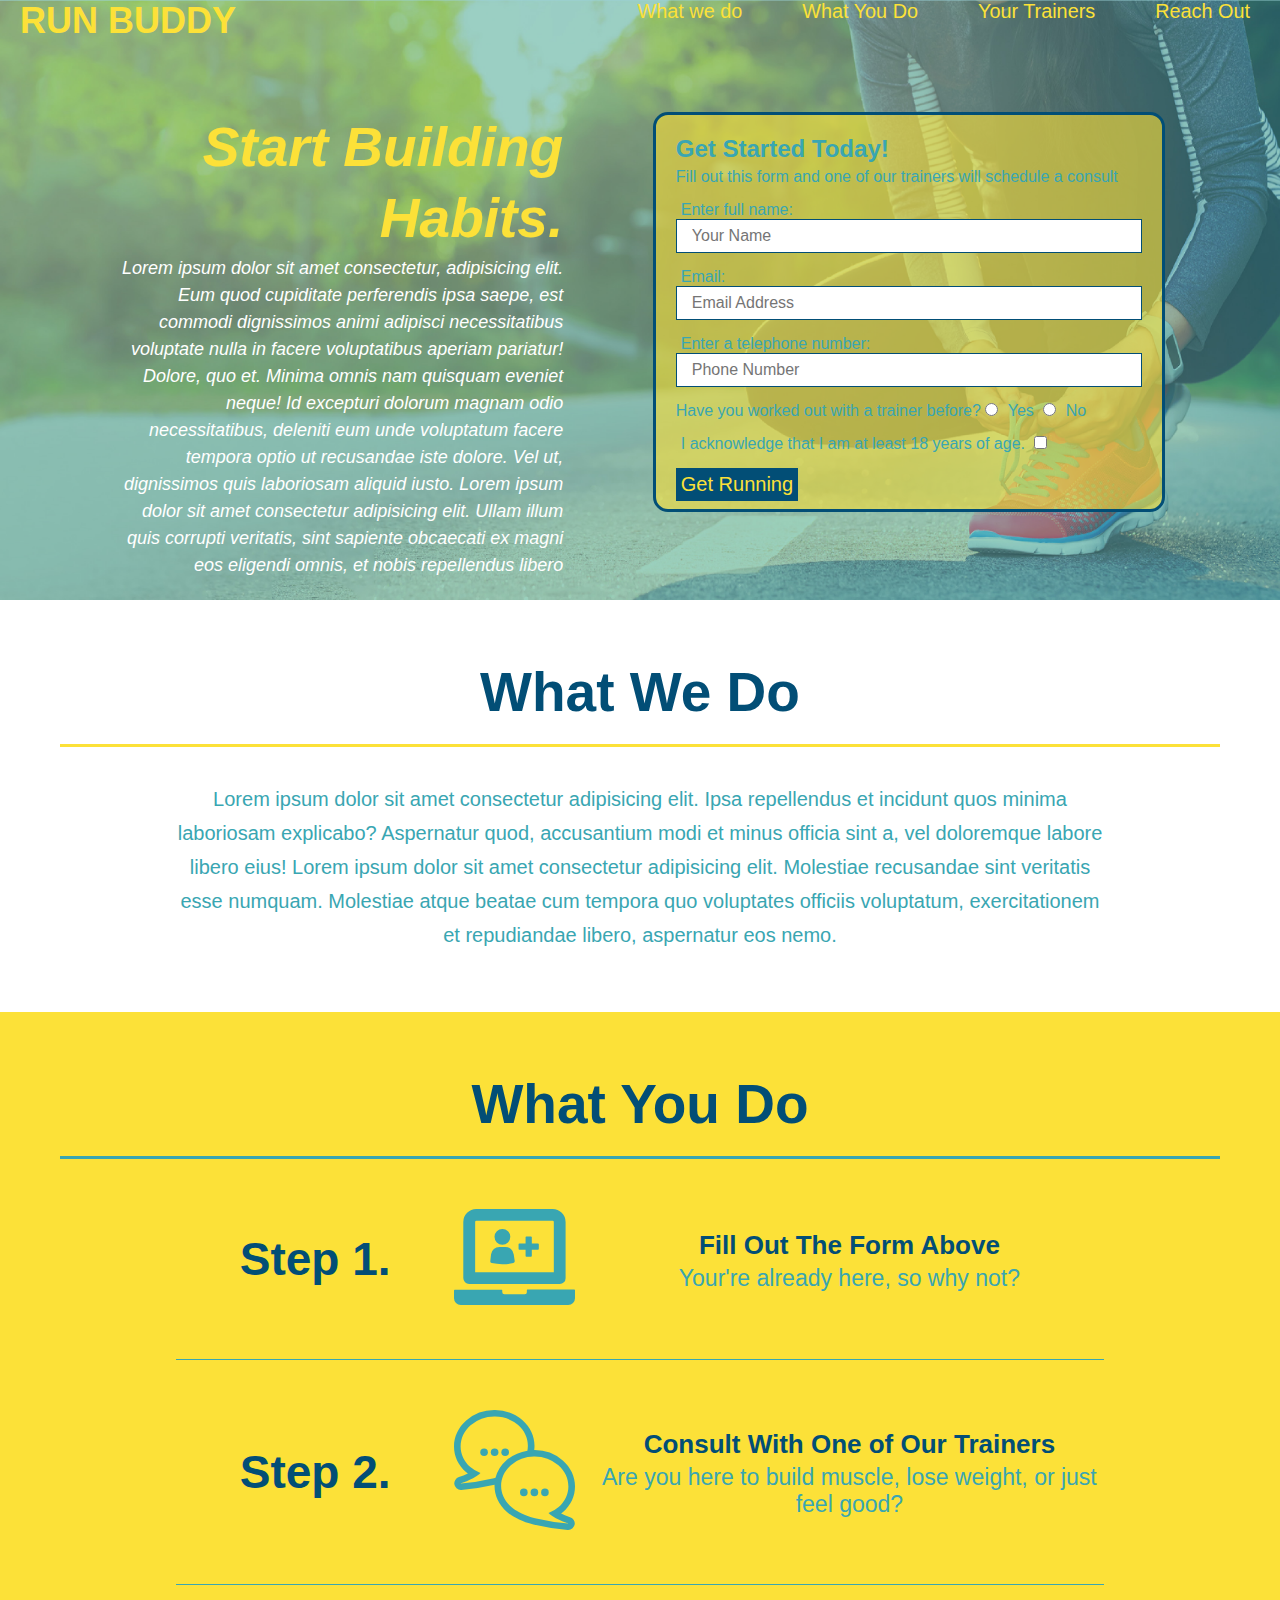
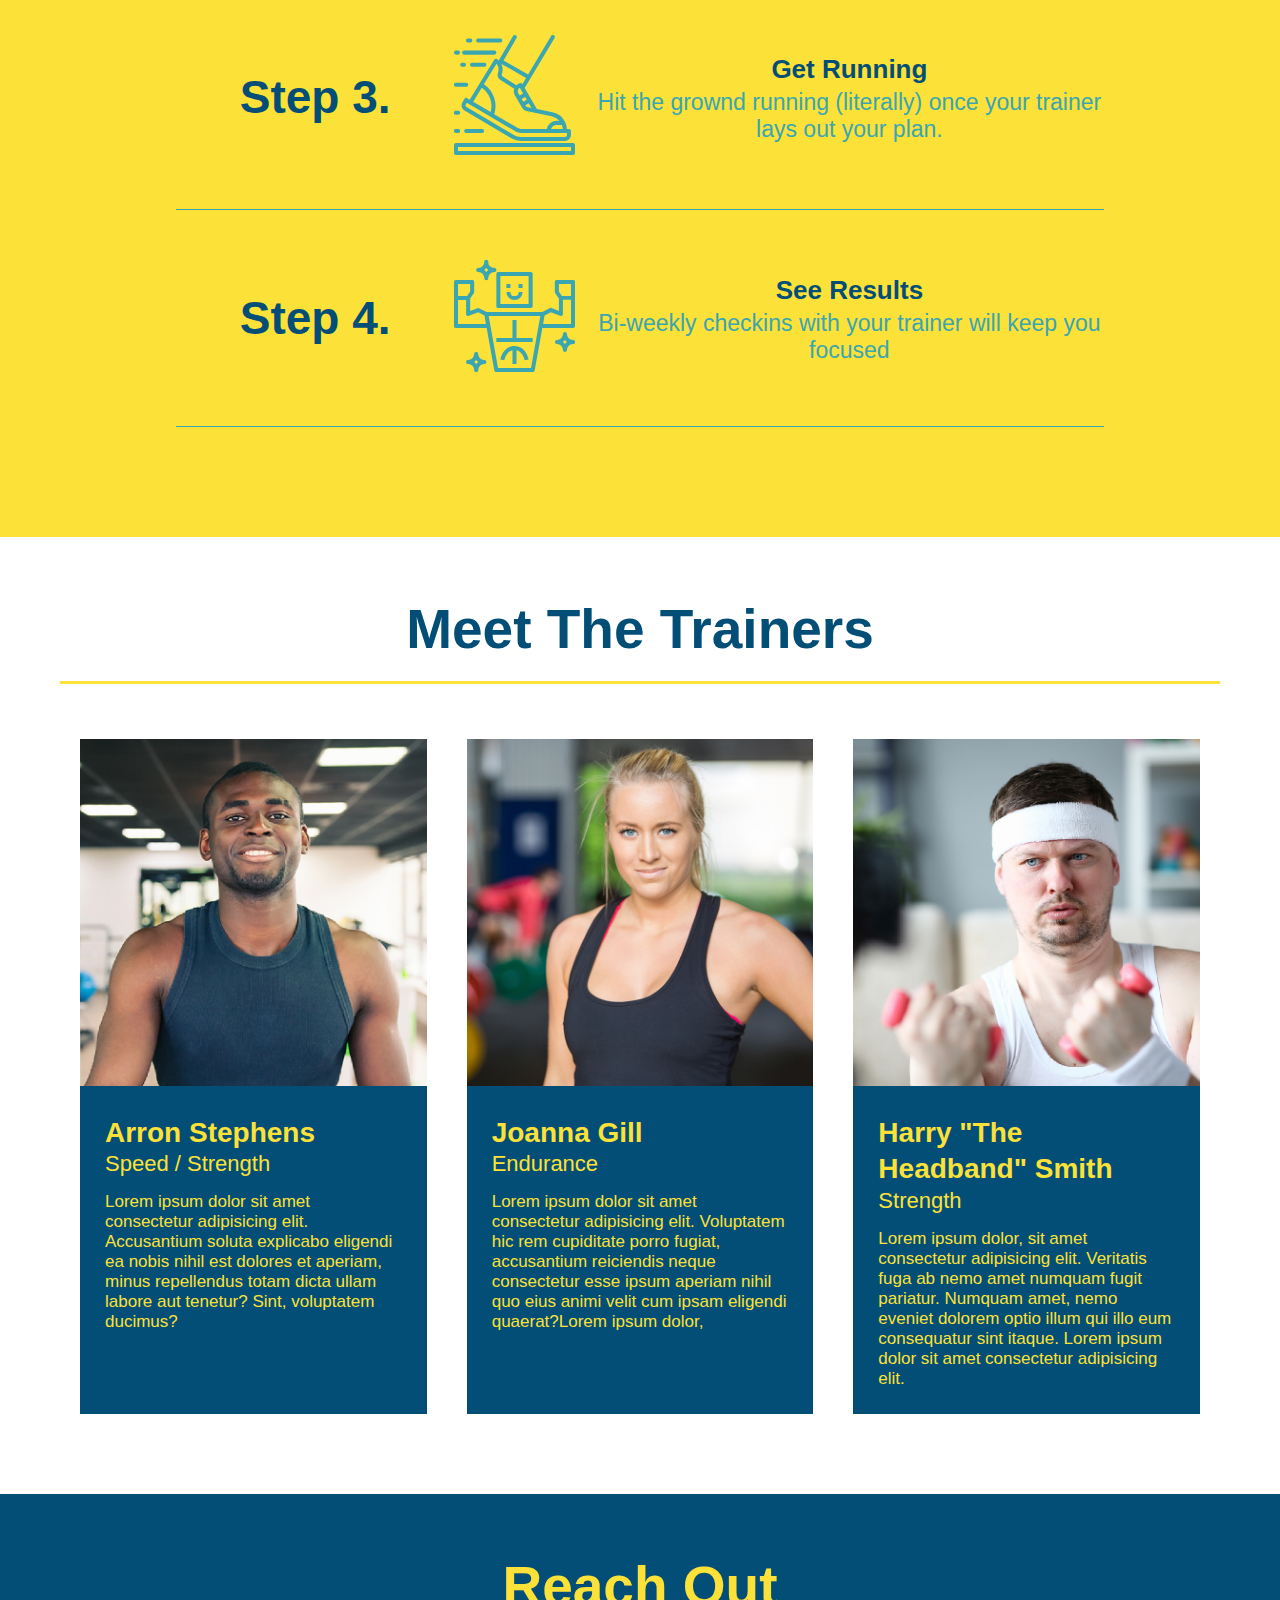
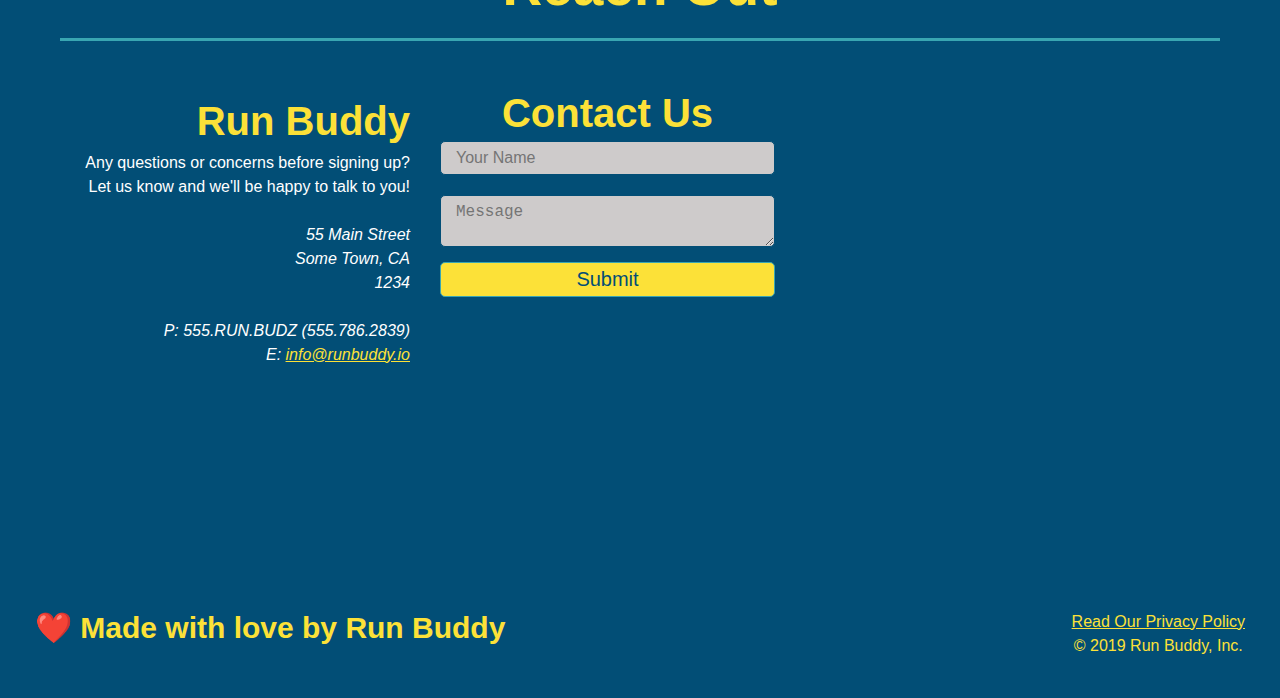
==== commit f183b8c5: "added flexbox to contact section" ====
--- a/index.html
+++ b/index.html
@@ -188,8 +188,8 @@
             <div id="contact-us">
                 <form action="index.html" method="POST">
                     <h3>Contact Us</h3>
-                    <input type="text" placeholder="Your Name"><br />
-                    <textarea name="message" id="message" cols="30" rows="2" placeholder="Message"></textarea><br />
+                    <input type="text" placeholder="Your Name">
+                    <textarea name="message" id="message" cols="30" rows="2" placeholder="Message"></textarea>
                     <button type="submit">Submit</button>
                 </form>
             </div>
--- a/assests/css/styles.css
+++ b/assests/css/styles.css
@@ -241,10 +241,16 @@
 }
 .contact-info  {
     display: flex;
-    justify-content: space-evenly;
-    flex-wrap: wrap;
-    flex-basis: 30%;
+    justify-content: space-between;
+    flex-wrap: wrap;
     
+}
+.contact-info > * {
+    flex: 1;
+    margin: 15px;
+}
+.contact-info p {
+    font-size: 16px;
 }
 #map {
     order: 3;
@@ -252,13 +258,26 @@
 #contact-us {
     order: 2;
 }
+#address {
+    text-align: right;
+    color: white;
+    font-size: 16px;
+    line-height: 1.5;
+    order: 1;
+}
 #contact-us form {
     display: flex;
     flex-direction: column;
 }
 #contact-us input, textarea {
-    line-height: 2;
-    margin-top: 1.25em;
+    display: block;
+    margin-top: 5px;
+    margin-bottom: 15px;
+    width: 100%;
+    color: #024e76;
+    font-size: 16px;
+    padding: 7px 15px;
+    border: 1px solid #024e76;
     border-radius: 5px;
     background-color: rgb(206, 203, 203);
 }
@@ -268,13 +287,7 @@
     color: #024e76;
     border-radius: 5px;
 }
-#address {
-    text-align: right;
-    color: white;
-    font-size: 20px;
-    line-height: 1.5;
-    order: 1;
-}
+
 .contact-info iframe {
     width: 400px;
 }
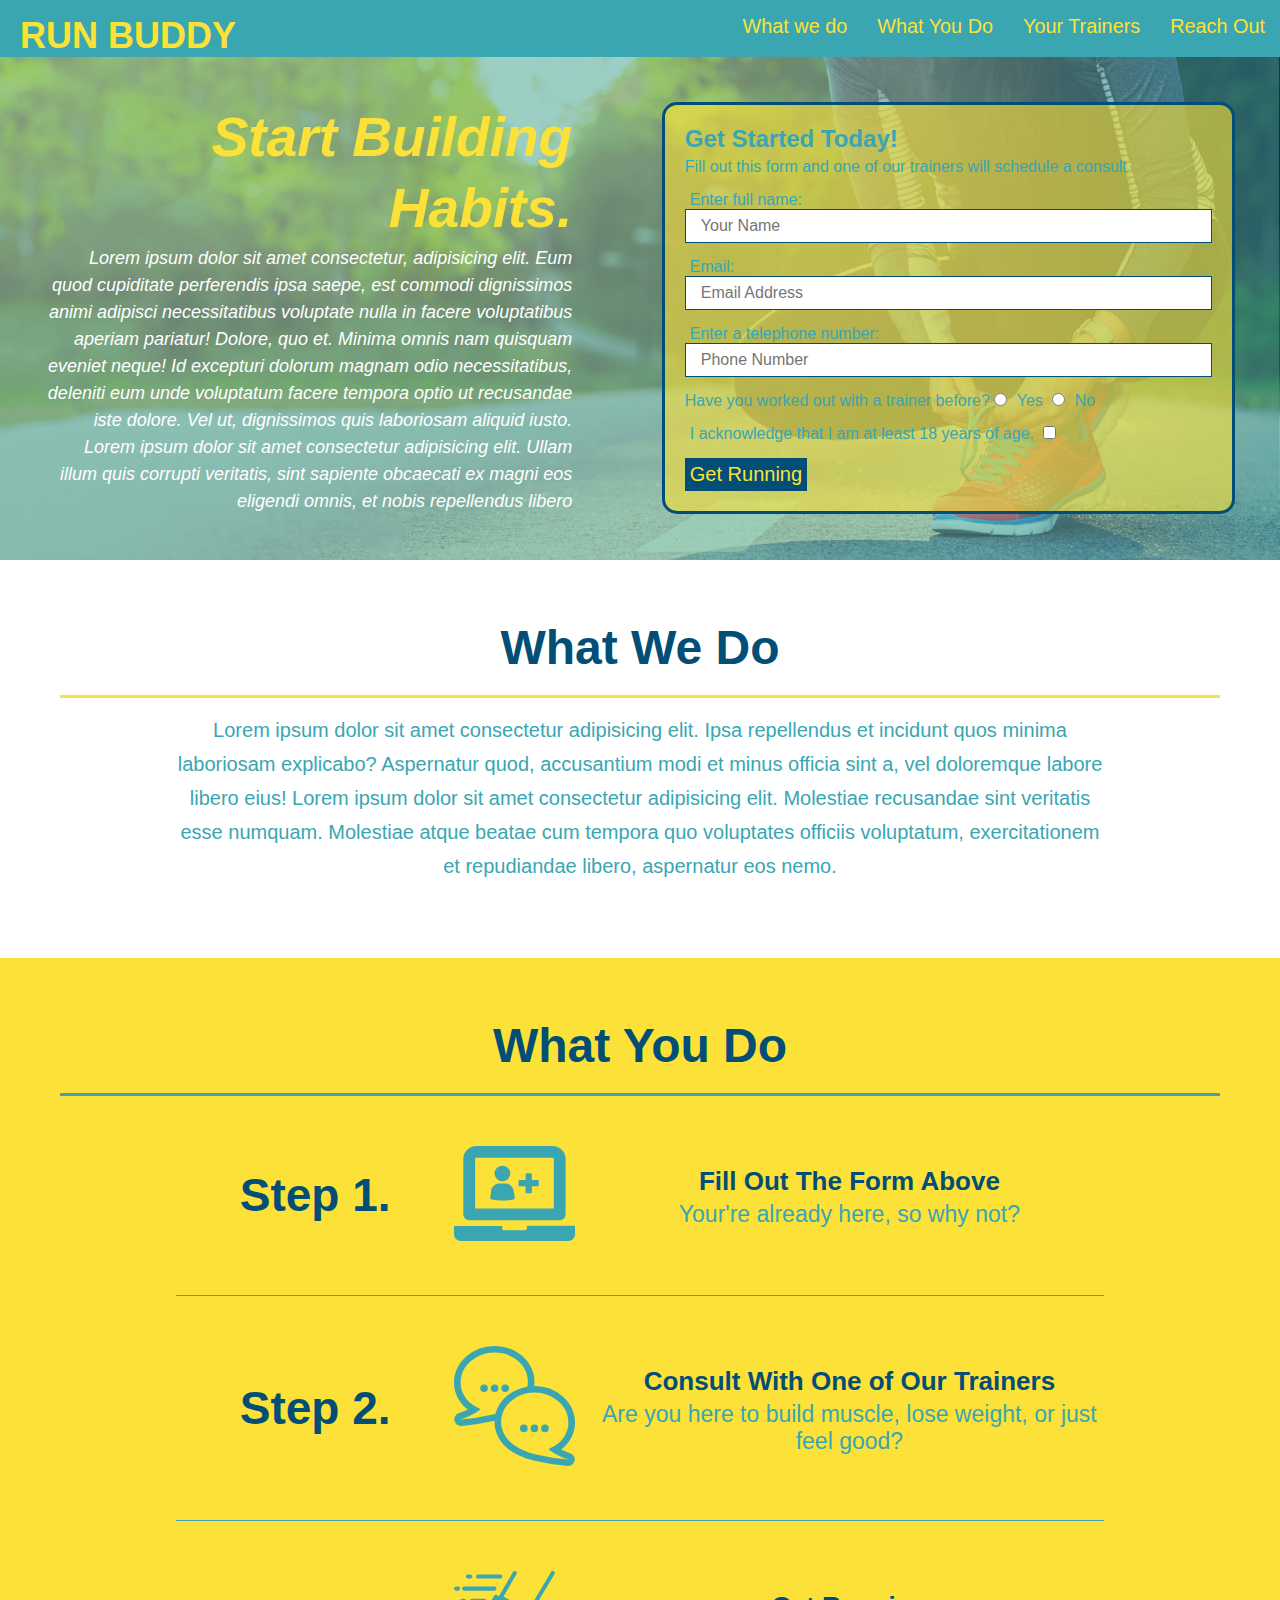
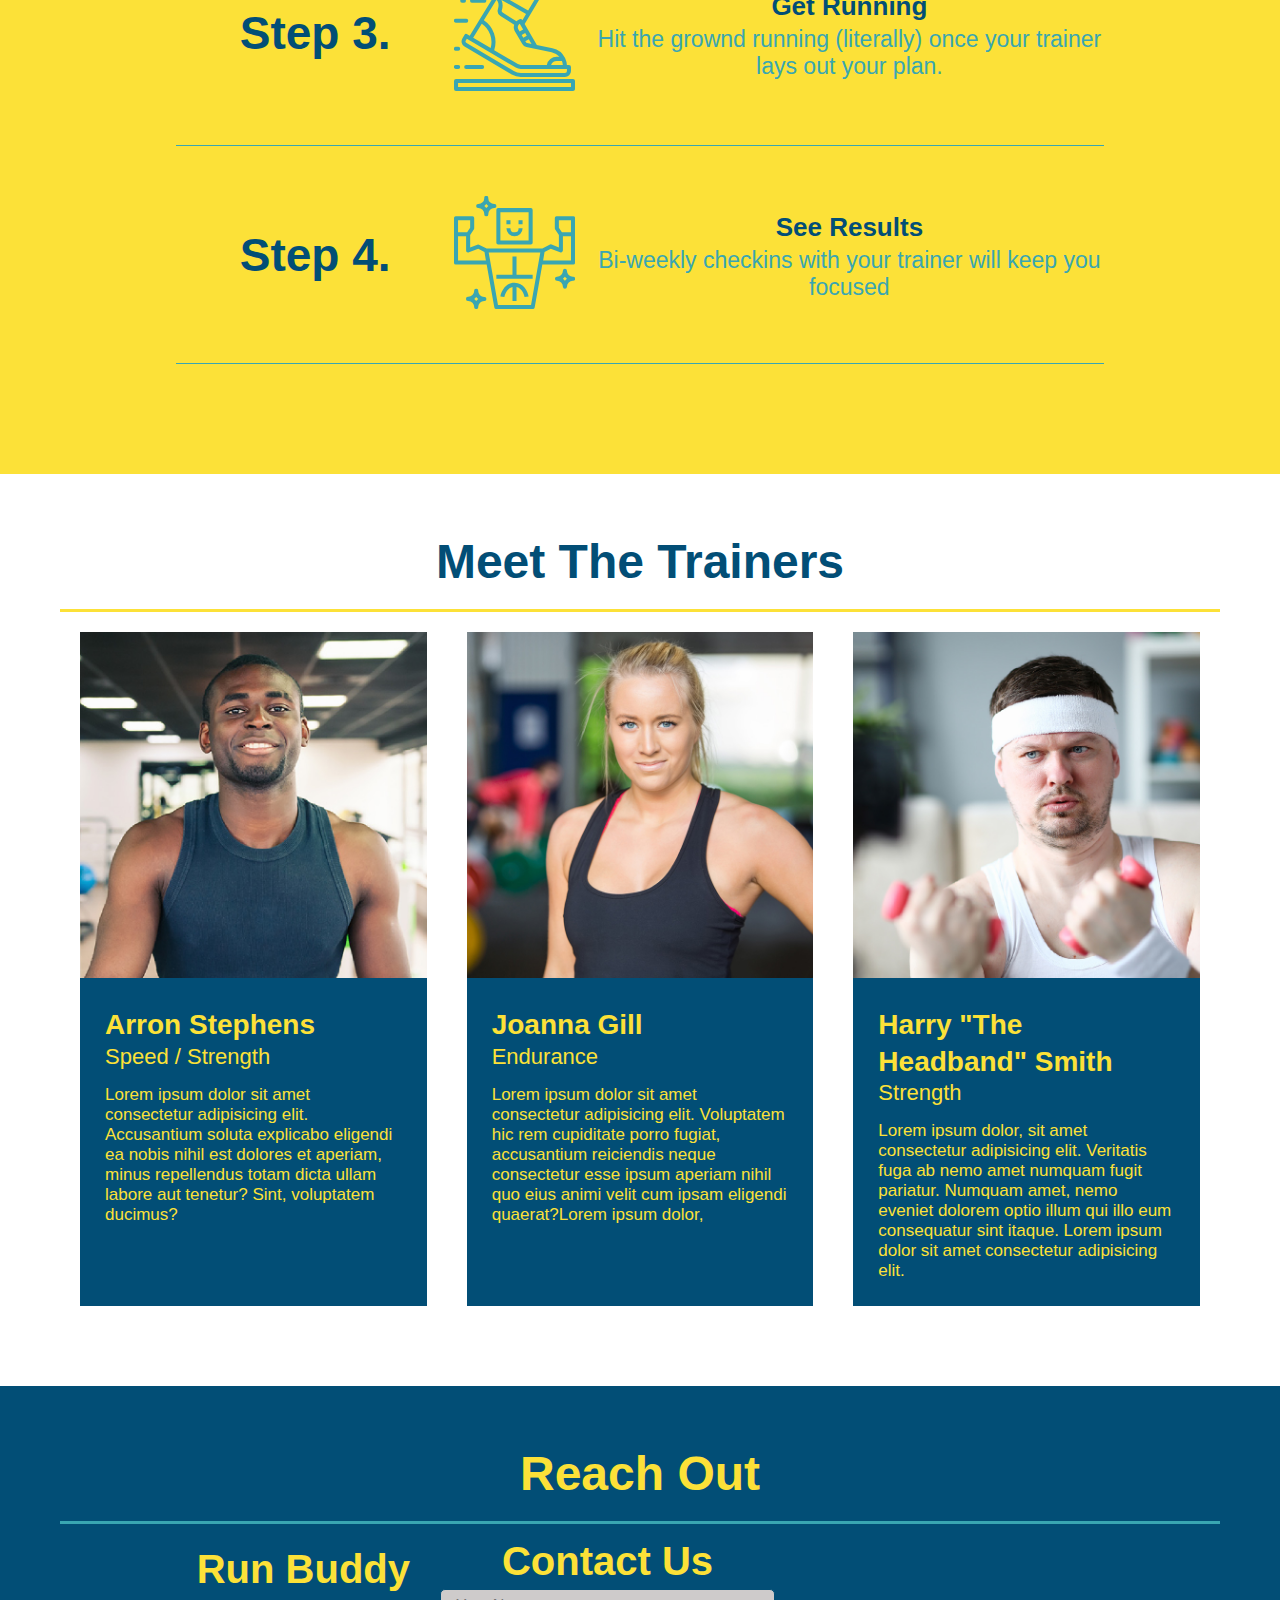
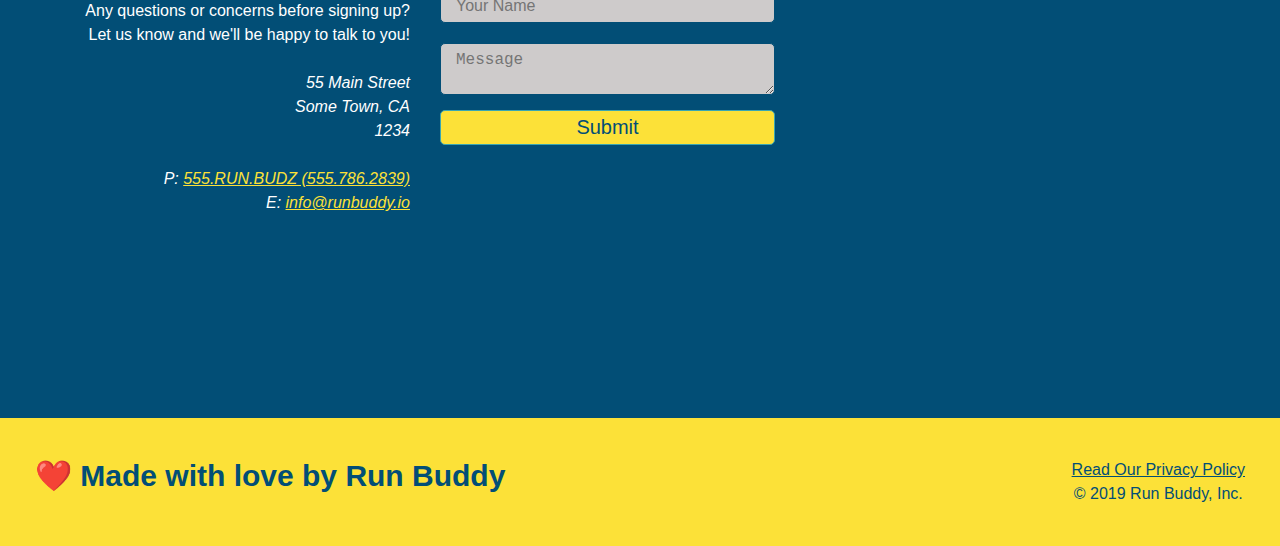
==== commit 7661c604: "added media queries to make fully responsive" ====
--- a/index.html
+++ b/index.html
@@ -10,7 +10,6 @@
 <body>
     <!-- hero/jumbotron -->
     <section class="hero">
-        <div></div>
         <!-- Naviagtion -->
         <header>
             <h1><a href="/">RUN BUDDY</a></h1>
@@ -33,12 +32,12 @@
         </header>
         <div id="hero-content">
             <div id="hero-motivation">
-                <h2>Start Building<br /> Habits.</h2>
+                <h2>Start Building Habits.</h2>
                 <p>Lorem ipsum dolor sit amet consectetur, adipisicing elit. Eum quod cupiditate perferendis ipsa saepe, est commodi dignissimos animi adipisci necessitatibus voluptate nulla in facere voluptatibus aperiam pariatur! Dolore, quo et.
                 Minima omnis nam quisquam eveniet neque! Id excepturi dolorum magnam odio necessitatibus, deleniti eum unde voluptatum facere tempora optio ut recusandae iste dolore. Vel ut, dignissimos quis laboriosam aliquid iusto. Lorem ipsum dolor sit amet consectetur adipisicing elit. Ullam illum quis corrupti veritatis, sint sapiente obcaecati ex magni eos eligendi omnis, et nobis repellendus libero </p>
             </div>
         <!-- Form  -->
-            <div id="form">
+            <div id="sign-up">
                 <h3>Get Started Today!</h3>
                 <p>Fill out this form and one of our trainers will schedule a consult</p>
                 <form action="#" method="POST">
@@ -70,13 +69,13 @@
 
     <!-- "what we do" section -->
     <section id="what-we-do" class="intro">
-        <h2 class="section-title primary-border">What We Do</h2>
+        <h2 class="section-title primary-border center">What We Do</h2>
             <p>Lorem ipsum dolor sit amet consectetur adipisicing elit. Ipsa repellendus et incidunt quos minima laboriosam explicabo? Aspernatur quod, accusantium modi et minus officia sint a, vel doloremque labore libero eius! Lorem ipsum dolor sit amet consectetur adipisicing elit. Molestiae recusandae sint veritatis esse numquam. Molestiae atque beatae cum tempora quo voluptates officiis voluptatum, exercitationem et repudiandae libero, aspernatur eos nemo.</p>
     </section>
 
     <!-- "what you do" section -->
     <section id="what-you-do" class="steps">
-        <h2 class="section-title secondary-border">What You Do</h2>
+        <h2 class="section-title secondary-border center">What You Do</h2>
         <div class="step">
             <h3>Step 1.</h3>
             <div class="step-info">
@@ -135,7 +134,7 @@
         <h2 class="section-title primary-border center">Meet The Trainers</h2>
         <div class="trainers">
             <article class="trainer">
-                <img src="/assests/images/trainer-1.jpg" alt="photo of a trainer in his workout clothes">
+                <img src="assests/images/trainer-1.jpg" alt="photo of a trainer in his workout clothes">
                 <div class="trainer-bio">
                     <h3 class="trainer-name">Arron Stephens</h3>
                     <h4 class="trainer-role">Speed / Strength</h4>
@@ -165,7 +164,7 @@
 
     <!-- "reach out" section -->
     <section id="reach-out" class="contact">
-        <h2 class="section-title primary-border">Reach Out</h2>
+        <h2 class="section-title primary-border center">Reach Out</h2>
         
         <div class="contact-info">
             <div id="map">
@@ -181,7 +180,7 @@
                     55 Main Street <br />
                     Some Town, CA <br />
                     1234 <br /><br />
-                    P: 555.RUN.BUDZ (555.786.2839)<br />
+                    P: <a href="">555.RUN.BUDZ (555.786.2839)</a><br />
                     E: <a href="mailto:info@runbuddy.io">info@runbuddy.io</a>
                 </address>
             </div>
--- a/assests/css/styles.css
+++ b/assests/css/styles.css
@@ -13,6 +13,8 @@
     display: flex;
     justify-content: space-between;
     flex-wrap: wrap;
+    background-color: #39a6b2;
+    padding-top: 15px;
 }
 
 header h1 {
@@ -25,6 +27,7 @@
 header a {
     color: #fce138;
     text-decoration: none;
+    margin-bottom: 15px;
 }
 
 header nav ul li {
@@ -38,17 +41,19 @@
     list-style: none;
 }
 header nav ul li a {
-    margin: 0 30px;
+    padding: 20px 15px;
     font-weight: lighter;   
     font-size: 1.55vw;
+
 }
 
 /* Styles for the sections */
 section {
     padding: 60px;
+    width: 100%;
 }
 .section-title {
-    font-size: 55px;
+    font-size: 48px;
     color: #024e76;
     margin-bottom: 35px;
     padding: 0 100px 20px 100px;
@@ -64,19 +69,22 @@
 
 /* Styles for the Hero */
 #hero-content {
-    display: flex;
-    margin-top: 25px;
+    background-image: url("../images/hero-bg.jpg");
+    background-size: cover;
+    background-position: center;
+    display: flex;
     flex-wrap: wrap;
     justify-content: center;
+    align-items: flex-start;
 }
 
 #hero-motivation {
-    width: 35%;
     margin: 3.5%;
     text-align: right;
     color: #fff;
     font-size: 18px;
     line-height: 1.3;
+    flex: 1;
 }
 #hero-motivation h2 {
     font-style: italic;
@@ -90,17 +98,14 @@
     text-align: right;
 }
 .hero {
-    background-image: url("../images/hero-bg.jpg");
-    height: 600px;
     background-size: cover;
     background-position: center;
     padding: 0;
 }
 
-#form {
-    width: 40%;
+#sign-up {
     margin: 3.5%;
-    height: 400px;
+    flex: 1;
     background-color: #fce13898;
     font: #024e76;
     padding: 20px;
@@ -108,15 +113,15 @@
     border-radius: 15px;
 }
 
-#form h3 {
+#sign-up h3 {
     font-size: 1.5em;
     margin: 0;
 }
 
-#form p {
+#sign-up p {
     margin: 5px 0 15px 0;
 }
-#form label {
+#sign-up label {
     margin: 0 5px;
 }
 .form_input {
@@ -145,7 +150,7 @@
     color: #39a6b2;
     width: 80%;
     font-size: 20px;
-    margin: 0 auto;
+    margin: 15px auto;
 }
 
 /* What You Do */
@@ -296,13 +301,13 @@
     font-size: 40px
 }
 
-.address a {
+#address a {
     color: #fce138;
 }
 
 /* Styles for the footer */
 footer {
-    background-color: #024e76;
+    background-color: #fce138;
     padding: 40px 35px;
     display: flex;
     flex-wrap: wrap;
@@ -314,17 +319,120 @@
     text-align: right;
 }
 footer h2 {
-    color: #fce138;
+    color: #024e76;
     font-size: 30px;
     margin: 0;
 }
 
 footer p, a{
     text-align: center;
-    color: #fce138;
+    color: #024e76;
 }
 
 /* Utility classes */
 .center {
     text-align: center;
+    margin: 0 auto;
+}
+
+/* Media Query */
+@media screen and (max-width: 980px) {
+    header {
+        padding-bottom: 0;
+        justify-content: center;
+    }
+    header h1 {
+        width: 100%;
+        text-align: center;
+    }
+    header nav ul {
+        margin-top: 20px;
+        width: 100;
+    }
+    header nav ul li a {
+        font-size: 20px;
+    }
+    footer h2, footer div {
+        text-align: center;
+        width: 100%;
+    }
+    #hero-content {
+        width: 100%;
+        flex-direction: column;
+        align-items: center;
+    }
+    #sign-up {
+        width: 85%;
+    }
+
+    #hero-motivation p, h2 {
+        text-align: center;
+    }
+    .section-title {
+        width: 80%;
+    }
+    .trainer {
+        flex: 0 70%;
+    }
+    .contact-info iframe {
+        flex: 1 100%;
+    }
+}
+@media screen and (max-width: 720px) {
+    section {
+        padding: 30px 15px;
+    }
+    .step h3 {
+        flex: 1 100%;
+        text-align: center;
+    }
+    .step-info {
+        flex: 2 100%;
+        text-align: center;
+        justify-content: center;
+    }
+    .step-img {
+        flex: 0 32%;
+        margin-right: 0;
+        margin-top: 15px;
+        margin-bottom: 15px;
+    }
+    .step-text {
+        flex: 100%;
+    }
+}
+@media screen and (max-width: 575px) {
+    #sign-up button {
+        width: 100%;
+    }
+    .section-title {
+        width: 95%;
+    }
+    .intro p {
+        width: 100%;
+    }
+    .trainer {
+        flex: 0 100%;
+    }
+    .contact-info > * { 
+        flex: 0 100%;
+    }
+    #address {
+        text-align: left;
+    }
+    #map iframe {
+        width: 300px;
+        height: 300px;
+    }
+    #contact-us {
+        order: 3;
+    }
+    header nav ul {
+        display: flex;
+        justify-content: space-between;
+        margin-top: 10px;
+    }
+    header nav ul li {
+        margin-bottom: 20px;
+    }
 }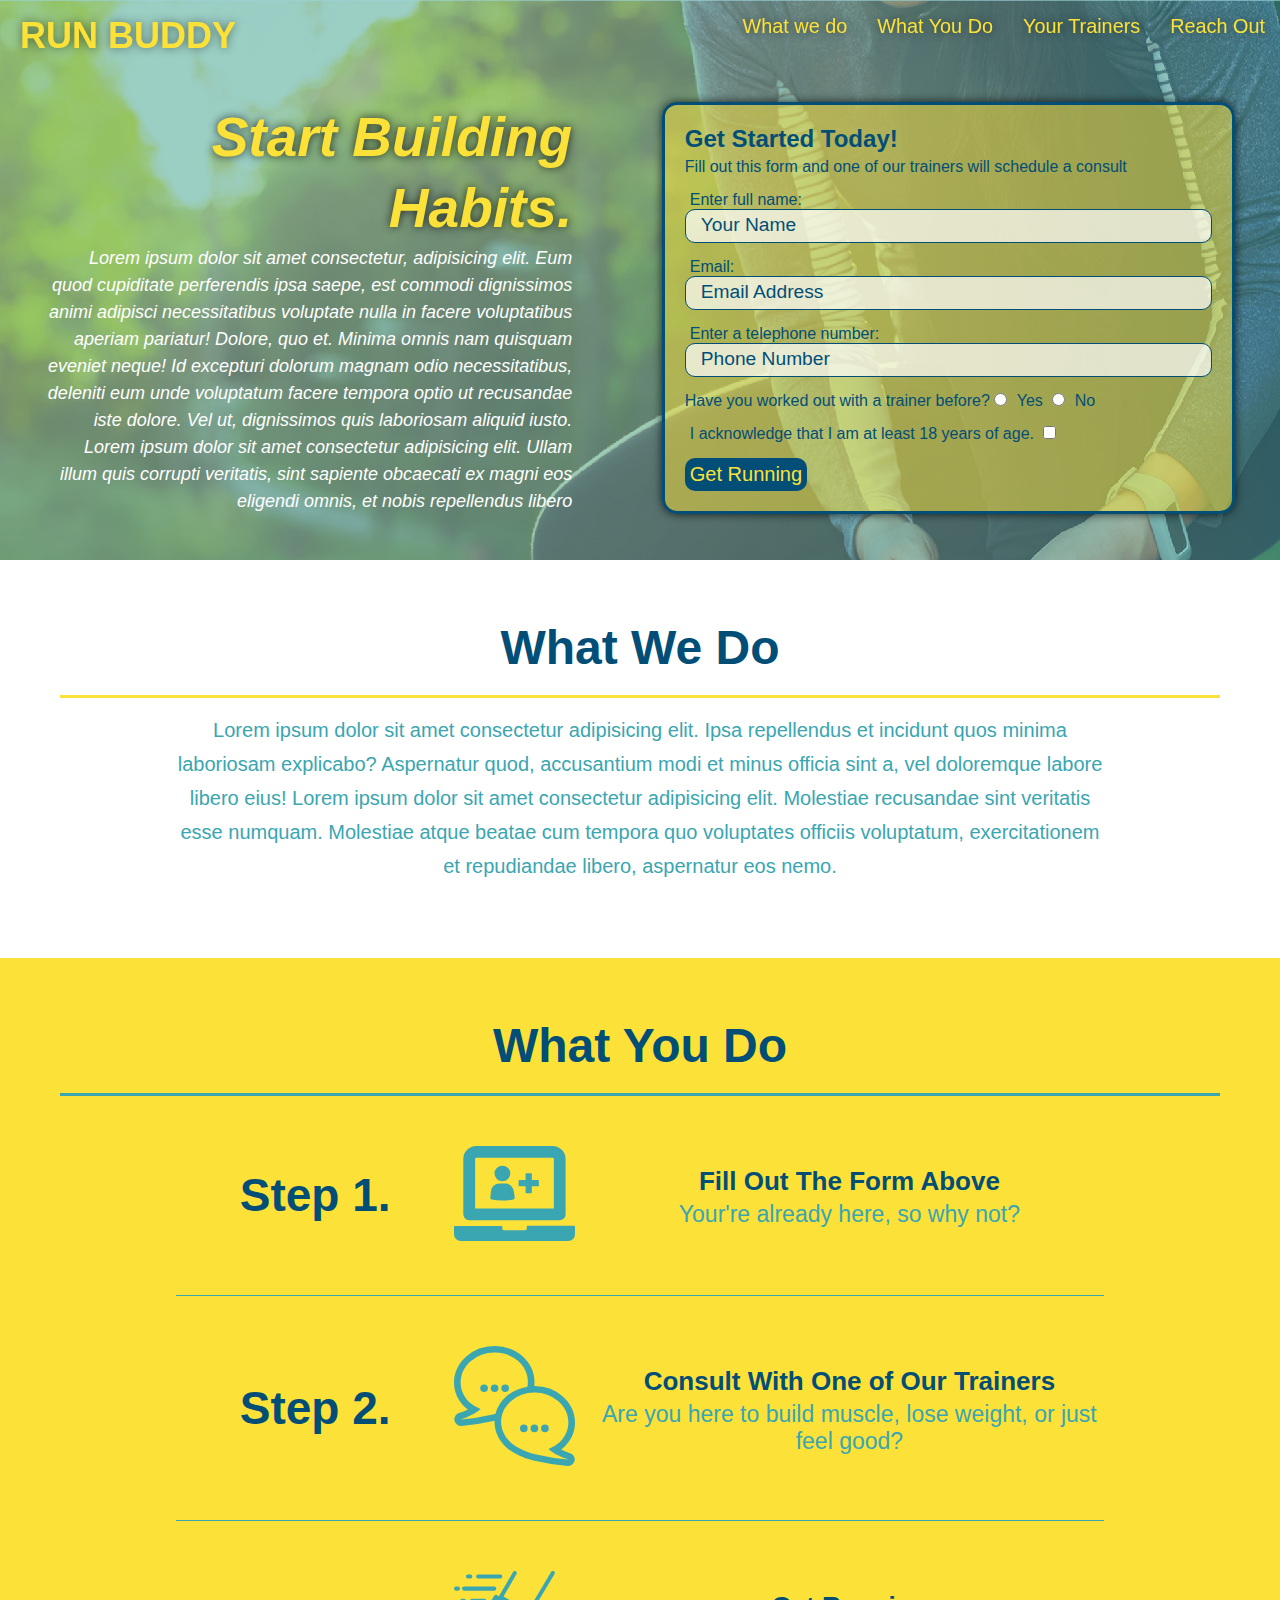
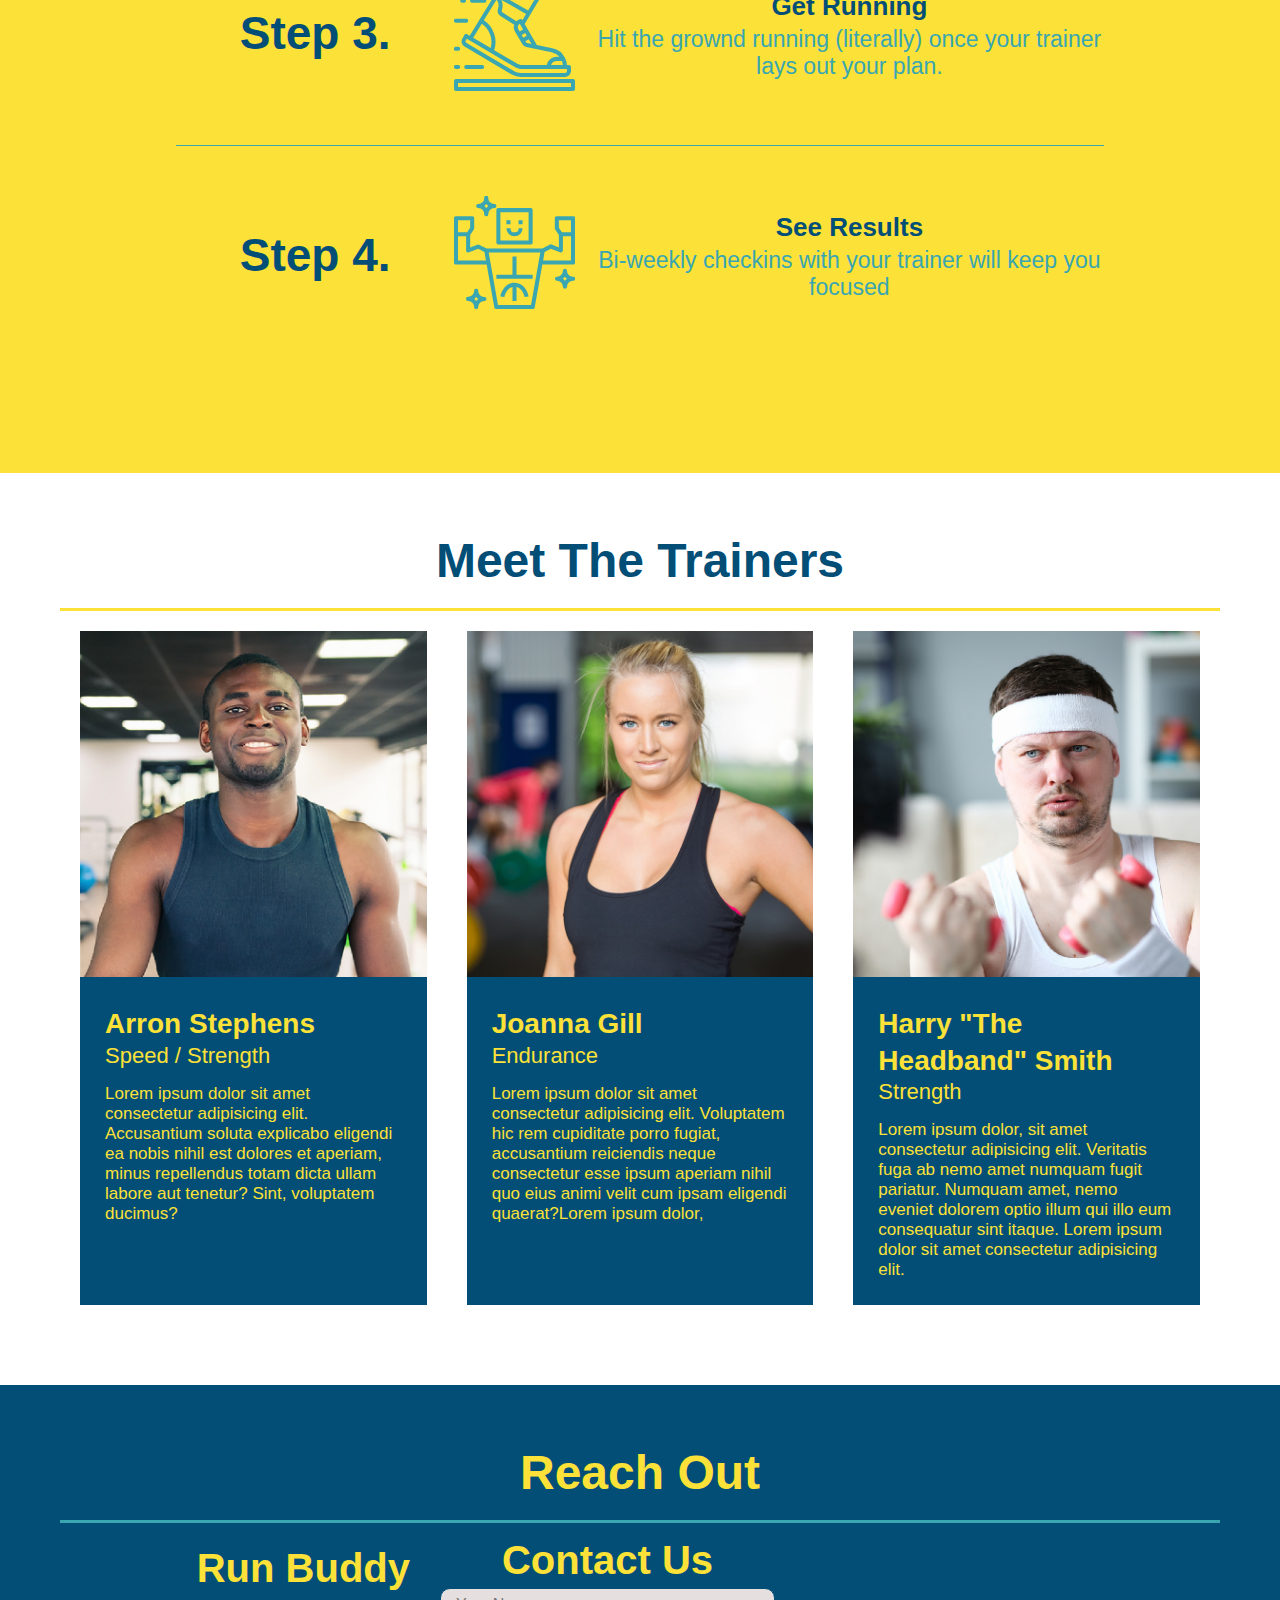
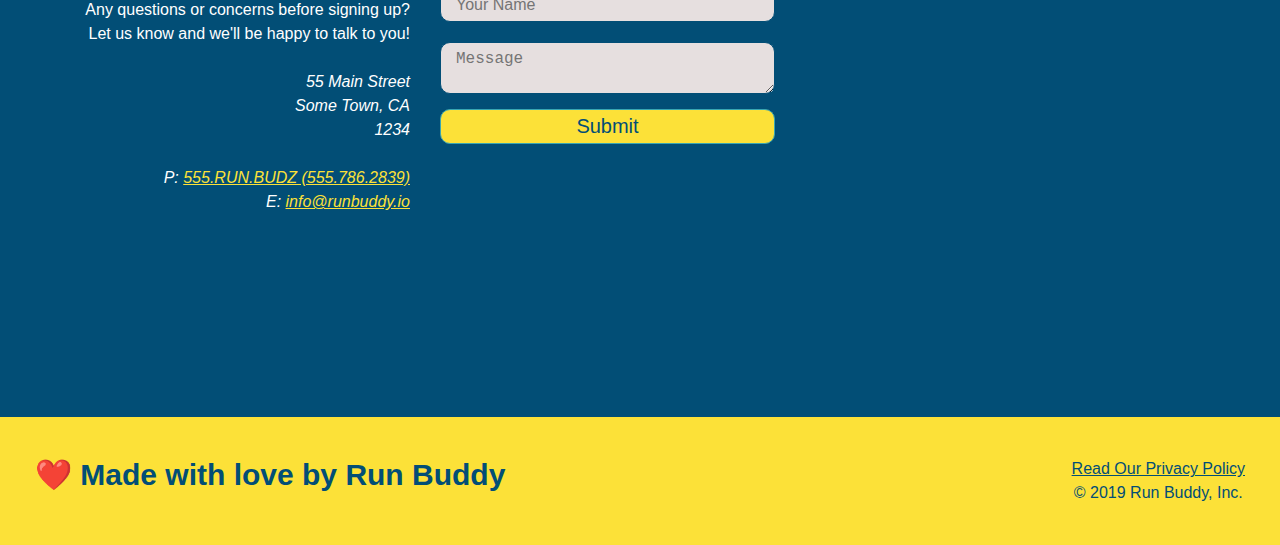
==== commit e00456f9: "added user interaction enhancements with CSS" ====
--- a/index.html
+++ b/index.html
@@ -6,30 +6,32 @@
     <meta name="viewport" content="width=device-width, initial-scale=1.0">
     <title>Run Buddy</title>
     <link rel="stylesheet" href="assests/css/styles.css">
+    <link rel="stylesheet" href="assests/css/media-queries.css">
 </head>
 <body>
+    <header>
+        <h1><a href="/">RUN BUDDY</a></h1>
+        <nav>
+            <ul>
+                <li>
+                    <a href="#what-we-do">What we do</a>
+                </li>
+                <li>
+                    <a href="#what-you-do">What You Do</a>
+                </li>
+                <li>
+                    <a href="#your-trainers">Your Trainers</a>
+                </li>
+                <li>
+                    <a href="#reach-out">Reach Out</a>
+                </li>
+            </ul>
+        </nav>
+    </header>
     <!-- hero/jumbotron -->
     <section class="hero">
         <!-- Naviagtion -->
-        <header>
-            <h1><a href="/">RUN BUDDY</a></h1>
-            <nav>
-                <ul>
-                    <li>
-                        <a href="#what-we-do">What we do</a>
-                    </li>
-                    <li>
-                        <a href="#what-you-do">What You Do</a>
-                    </li>
-                    <li>
-                        <a href="#your-trainers">Your Trainers</a>
-                    </li>
-                    <li>
-                        <a href="#reach-out">Reach Out</a>
-                    </li>
-                </ul>
-            </nav>
-        </header>
+
         <div id="hero-content">
             <div id="hero-motivation">
                 <h2>Start Building Habits.</h2>
--- a/assests/css/styles.css
+++ b/assests/css/styles.css
@@ -10,11 +10,19 @@
 
 /* header styles */
 header {
+    background-image: url("../images/hero-bg.jpg");
+    background-size: cover;
+    background-position: center;
+    background-attachment: fixed;
+    background-position: 80%;
     display: flex;
     justify-content: space-between;
     flex-wrap: wrap;
     background-color: #39a6b2;
     padding-top: 15px;
+    position: -webkit-sticky;
+    position: sticky;
+    top: 0;
 }
 
 header h1 {
@@ -22,12 +30,14 @@
     font-size: 36px;
     color: #fce138;
     margin: 0 20px;
+    text-shadow: 0 0 10px rgba(0, 0, 0, 0.75);
 }
 
 header a {
     color: #fce138;
     text-decoration: none;
     margin-bottom: 15px;
+    text-shadow: 0 0 10px rgba(0, 0, 0, 0.5);
 }
 
 header nav ul li {
@@ -46,6 +56,13 @@
     font-size: 1.55vw;
 
 }
+header a:hover {
+    background-color: #fce138;
+    color: #024e76;
+    border-radius: 10px;
+    padding: 10px;
+    text-shadow: none;
+}
 
 /* Styles for the sections */
 section {
@@ -65,17 +82,19 @@
 .secondary-border {
     border-color: #39a6b2;
 }
-
 
 /* Styles for the Hero */
 #hero-content {
     background-image: url("../images/hero-bg.jpg");
     background-size: cover;
     background-position: center;
+    background-attachment: fixed;
+    background-position: 80%;
     display: flex;
     flex-wrap: wrap;
     justify-content: center;
     align-items: flex-start;
+    padding: 0;
 }
 
 #hero-motivation {
@@ -90,6 +109,7 @@
     font-style: italic;
     font-size: 55px;
     color: #fce138;
+    text-shadow: 0 0 10px rgba(0, 0, 0, 0.75);
 }   
 #hero-motivation p {
     color: white;
@@ -106,11 +126,13 @@
 #sign-up {
     margin: 3.5%;
     flex: 1;
-    background-color: #fce13898;
-    font: #024e76;
+    background-color: #fce13880;
+    color: #024e76;
     padding: 20px;
     border: 3px solid #024e76;
     border-radius: 15px;
+    box-shadow: 0 0 10px rgba(0, 0, 0, 0.75);
+    
 }
 
 #sign-up h3 {
@@ -126,12 +148,22 @@
 }
 .form_input {
     border: 1px solid #024e76;
+    background-color: rgba(255, 255, 255, 0.7);
     display: block;
     padding: 7px 15px;
     font-size: 16px;
     color: #024e76;
     width: 100%;
     margin-bottom: 15px;
+    border-radius: 10px;
+}
+.form_input::placeholder {
+    color: #024e76;
+    font-size: 1.2em;
+}
+.form_input:focus {
+    background-color:rgba(255, 255, 255, 1);
+    outline: none;
 }
 button {
     background-color: #024e76;
@@ -139,6 +171,7 @@
     padding: 5px;
     border: none;
     font-size: 1.25em;
+    border-radius: 10px;
 }
 
 /* Styles for the "What We Do" */
@@ -162,11 +195,13 @@
     margin: 50px auto;
     padding-bottom: 50px;
     width: 80%;
+    display: flex;
+    flex-wrap: wrap;
+    align-items: center;
+    justify-content: space-between;
+}
+.step:not(:last-child) {
     border-bottom: 1px solid #39a6b2;
-    display: flex;
-    flex-wrap: wrap;
-    align-items: center;
-    justify-content: space-between;
 }
 .step h3 {
     color: #024e76;
@@ -283,14 +318,18 @@
     font-size: 16px;
     padding: 7px 15px;
     border: 1px solid #024e76;
-    border-radius: 5px;
-    background-color: rgb(206, 203, 203);
+    border-radius: 10px;
+    background-color: rgb(230, 223, 223);
 }
 #contact-us button {
     background-color: #fce138;
     border: 1px solid #39a6b2;
     color: #024e76;
-    border-radius: 5px;
+    border-radius: 10px;
+}
+#contact-us input:focus, textarea:focus {
+    background-color: white;
+    outline: none;
 }
 
 .contact-info iframe {
@@ -335,104 +374,3 @@
     margin: 0 auto;
 }
 
-/* Media Query */
-@media screen and (max-width: 980px) {
-    header {
-        padding-bottom: 0;
-        justify-content: center;
-    }
-    header h1 {
-        width: 100%;
-        text-align: center;
-    }
-    header nav ul {
-        margin-top: 20px;
-        width: 100;
-    }
-    header nav ul li a {
-        font-size: 20px;
-    }
-    footer h2, footer div {
-        text-align: center;
-        width: 100%;
-    }
-    #hero-content {
-        width: 100%;
-        flex-direction: column;
-        align-items: center;
-    }
-    #sign-up {
-        width: 85%;
-    }
-
-    #hero-motivation p, h2 {
-        text-align: center;
-    }
-    .section-title {
-        width: 80%;
-    }
-    .trainer {
-        flex: 0 70%;
-    }
-    .contact-info iframe {
-        flex: 1 100%;
-    }
-}
-@media screen and (max-width: 720px) {
-    section {
-        padding: 30px 15px;
-    }
-    .step h3 {
-        flex: 1 100%;
-        text-align: center;
-    }
-    .step-info {
-        flex: 2 100%;
-        text-align: center;
-        justify-content: center;
-    }
-    .step-img {
-        flex: 0 32%;
-        margin-right: 0;
-        margin-top: 15px;
-        margin-bottom: 15px;
-    }
-    .step-text {
-        flex: 100%;
-    }
-}
-@media screen and (max-width: 575px) {
-    #sign-up button {
-        width: 100%;
-    }
-    .section-title {
-        width: 95%;
-    }
-    .intro p {
-        width: 100%;
-    }
-    .trainer {
-        flex: 0 100%;
-    }
-    .contact-info > * { 
-        flex: 0 100%;
-    }
-    #address {
-        text-align: left;
-    }
-    #map iframe {
-        width: 300px;
-        height: 300px;
-    }
-    #contact-us {
-        order: 3;
-    }
-    header nav ul {
-        display: flex;
-        justify-content: space-between;
-        margin-top: 10px;
-    }
-    header nav ul li {
-        margin-bottom: 20px;
-    }
-}--- a/assests/css/media-queries.css
+++ b/assests/css/media-queries.css
@@ -0,0 +1,102 @@
+/* Media Query */
+@media screen and (max-width: 980px) {
+    header {
+        padding-bottom: 0;
+        justify-content: center;
+        position: relative;
+    }
+    header h1 {
+        width: 100%;
+        text-align: center;
+    }
+    header nav ul {
+        margin-top: 20px;
+        width: 100;
+    }
+    header nav ul li a {
+        font-size: 20px;
+    }
+    footer h2, footer div {
+        text-align: center;
+        width: 100%;
+    }
+    #hero-content {
+        width: 100%;
+        flex-direction: column;
+        align-items: center;
+    }
+    #sign-up {
+        width: 85%;
+    }
+
+    #hero-motivation p, h2 {
+        text-align: center;
+    }
+    .section-title {
+        width: 80%;
+    }
+    .trainer {
+        flex: 0 70%;
+    }
+    .contact-info iframe {
+        flex: 1 100%;
+    }
+}
+@media screen and (max-width: 720px) {
+    section {
+        padding: 30px 15px;
+    }
+    .step h3 {
+        flex: 1 100%;
+        text-align: center;
+    }
+    .step-info {
+        flex: 2 100%;
+        text-align: center;
+        justify-content: center;
+    }
+    .step-img {
+        flex: 0 32%;
+        margin-right: 0;
+        margin-top: 15px;
+        margin-bottom: 15px;
+    }
+    .step-text {
+        flex: 100%;
+    }
+}
+@media screen and (max-width: 575px) {
+    #sign-up button {
+        width: 100%;
+    }
+    .section-title {
+        width: 95%;
+    }
+    .intro p {
+        width: 100%;
+    }
+    .trainer {
+        flex: 0 100%;
+    }
+    .contact-info > * { 
+        flex: 0 100%;
+    }
+    #address {
+        text-align: left;
+    }
+    #map iframe {
+        width: 300px;
+        height: 300px;
+    }
+    #contact-us {
+        order: 3;
+    }
+    header nav ul {
+        display: flex;
+        justify-content: space-between;
+        margin-top: 10px;
+    }
+    header nav ul li {
+        margin-bottom: 20px;
+    }
+}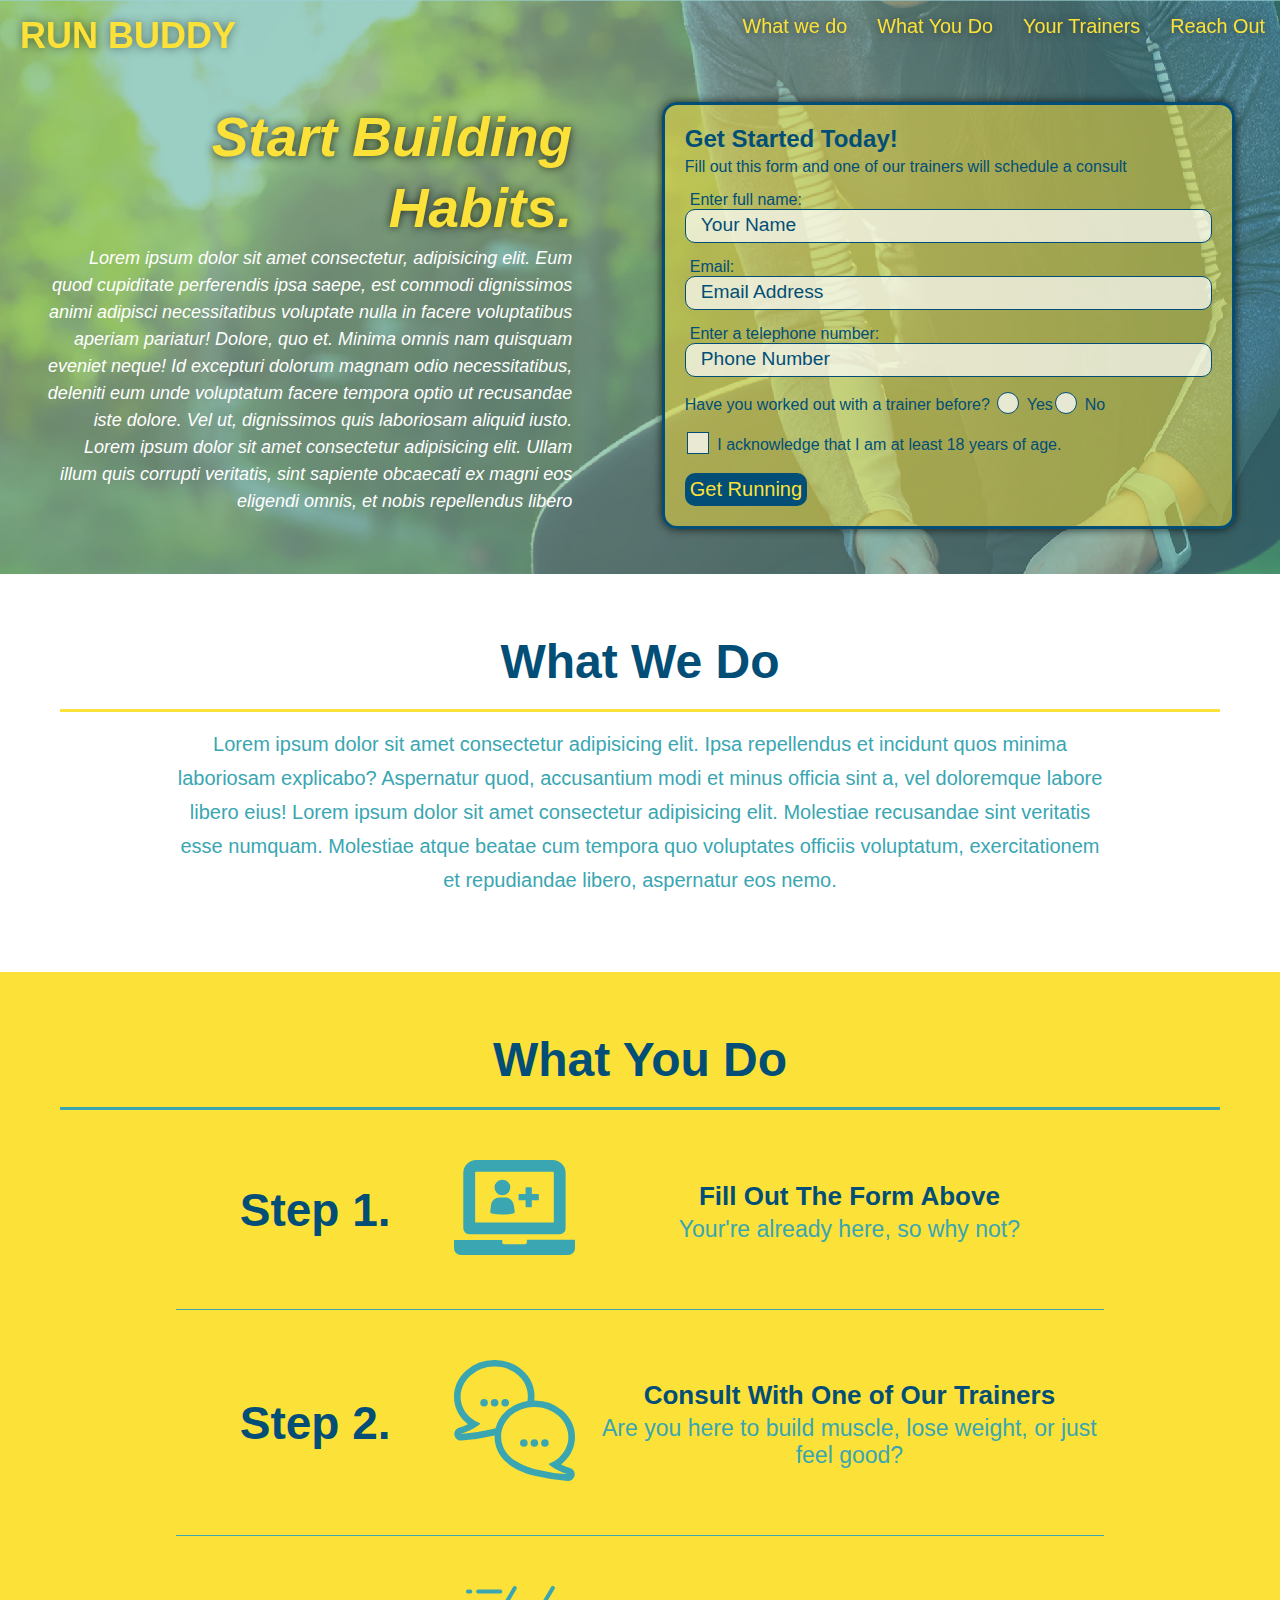
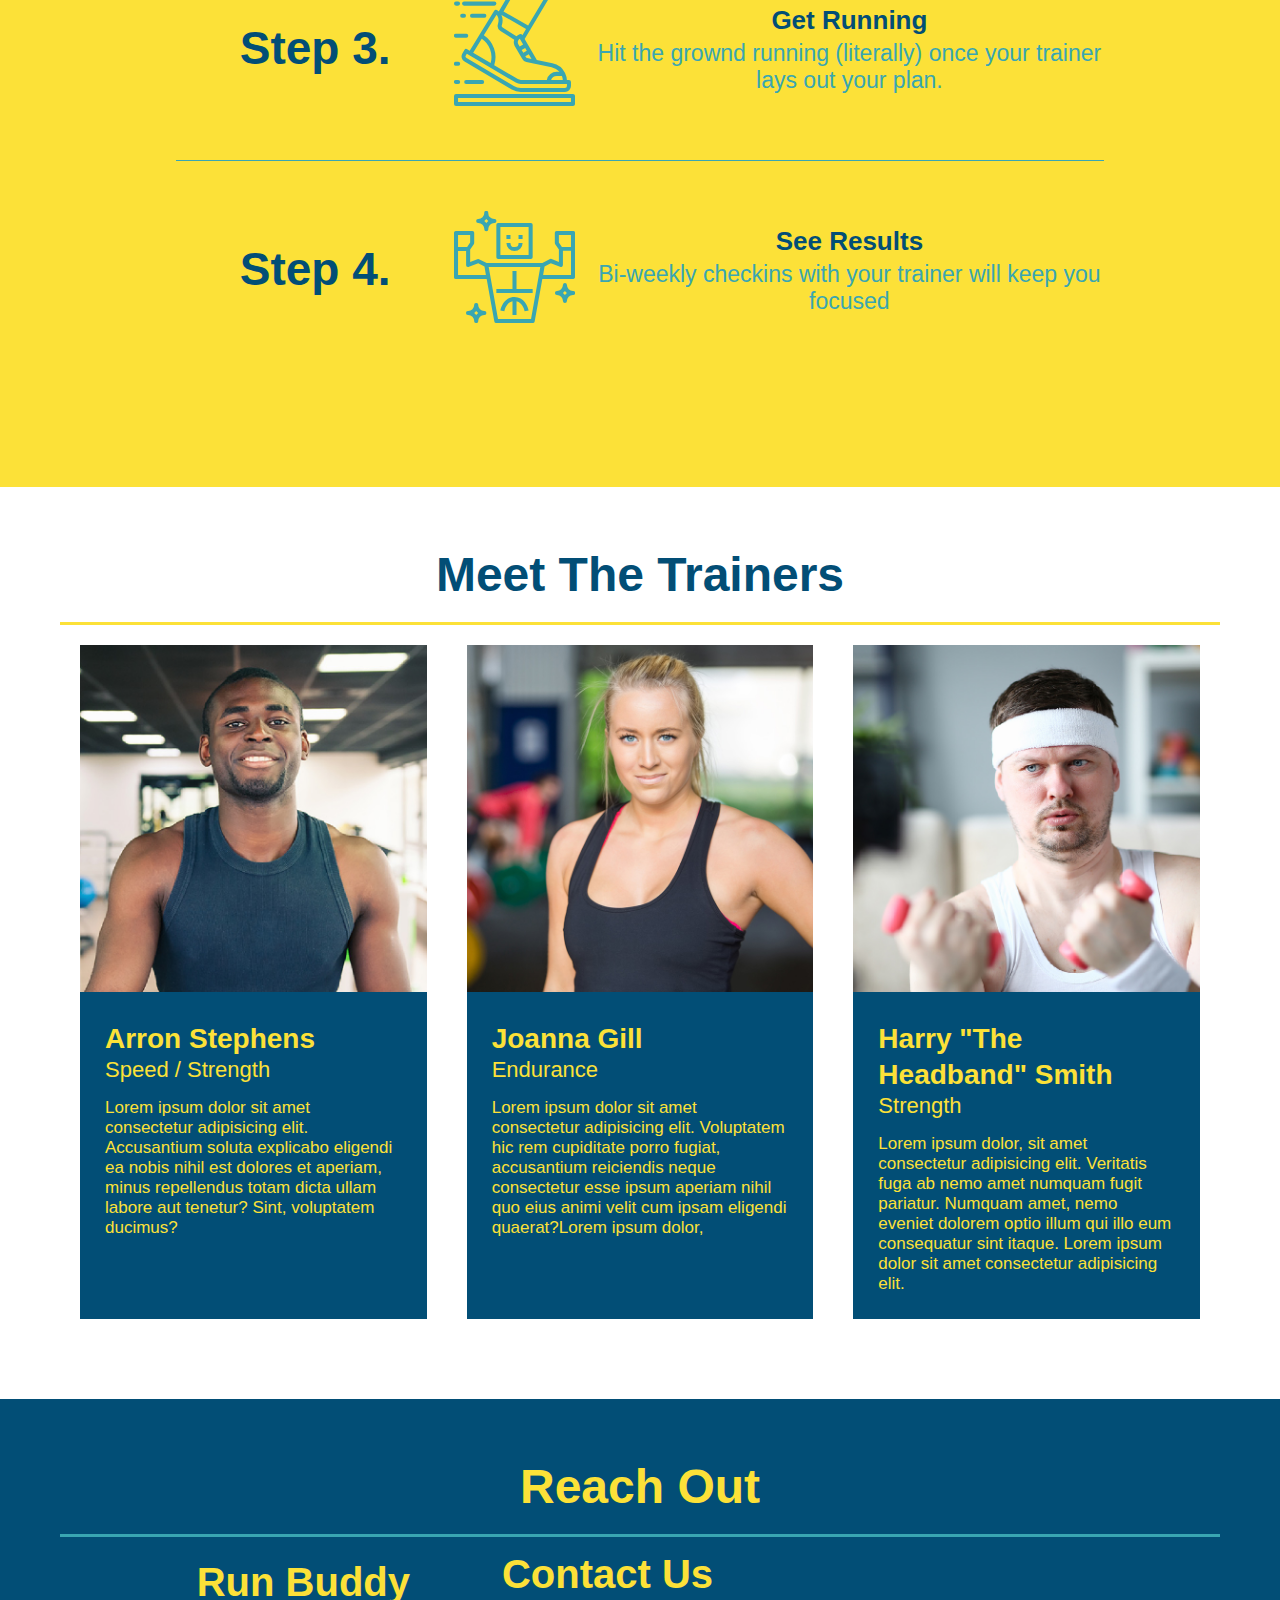
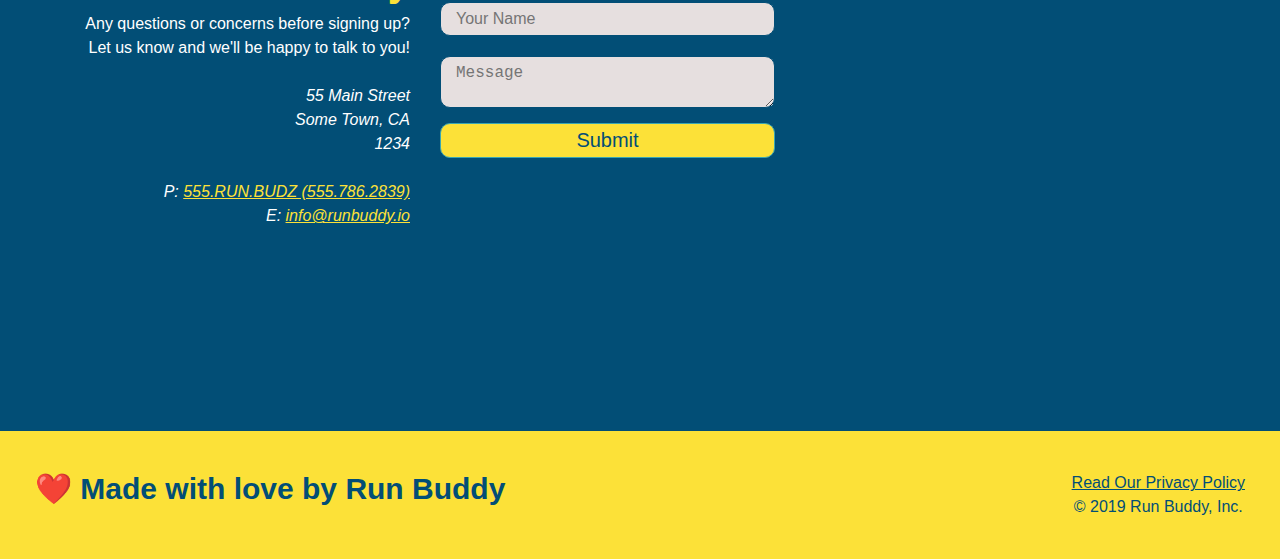
==== commit 6dd0a690: "added psuedo classes and elements to make form buttons better. Added CSS variables for colors" ====
--- a/index.html
+++ b/index.html
@@ -51,16 +51,22 @@
                     <input type="tel" name="phone_number" id="phone_number" placeholder="Phone Number" class="form_input" />  
                     <p>
                         Have you worked out with a trainer before?
-                        <input type="radio" id="yes" name="experience" />
-                        <label for="yes" name=>Yes</label>
-                        <input type="radio" id="no" name="experience" />
-                        <label for="no">No</label>
+                        <span class="radio-wrapper">
+                            <input type="radio" id="yes" name="experience" />
+                            <label for="yes" name=>Yes</label>
+                        </span>
+                        <span class="radio-wrapper">
+                            <input type="radio" id="no" name="experience" />
+                            <label for="no">No</label>
+                        </span>
                     </p>
                     <p>
-                        <label for="age_verification">
+                        <span class="checkbox-wrapper">
+                            <input type="checkbox" name="age_verification" id="age_verification" />
+                            <label for="age_verification">
                             I acknowledge that I am at least 18 years of age.
-                        </label>
-                        <input type="checkbox" name="age_verification" id="age_verification" />
+                            </label>
+                        </span>
                     </p>
                     <button type="submit">Get Running</button>
                 </form>
--- a/assests/css/styles.css
+++ b/assests/css/styles.css
@@ -1,10 +1,16 @@
+:root {
+    --primary-color: #fce138;
+    --secondary-color: #024e76;
+    --tertiary-color: #39a6b2;
+}
+
 * {
     margin: 0;
     padding: 0;
     box-sizing: border-box;
 }
 body {
-    color: #39a6b2;
+    color: var(--tertiary-color);
     font-family: Helvetica, Arial, sans-serif;
 }
 
@@ -18,23 +24,24 @@
     display: flex;
     justify-content: space-between;
     flex-wrap: wrap;
-    background-color: #39a6b2;
+    background-color: var(--tertiary-color);
     padding-top: 15px;
     position: -webkit-sticky;
     position: sticky;
     top: 0;
+    z-index: 9999;
 }
 
 header h1 {
     font-weight: bold;
     font-size: 36px;
-    color: #fce138;
+    color: var(--primary-color);
     margin: 0 20px;
     text-shadow: 0 0 10px rgba(0, 0, 0, 0.75);
 }
 
 header a {
-    color: #fce138;
+    color: var(--primary-color);
     text-decoration: none;
     margin-bottom: 15px;
     text-shadow: 0 0 10px rgba(0, 0, 0, 0.5);
@@ -57,8 +64,8 @@
 
 }
 header a:hover {
-    background-color: #fce138;
-    color: #024e76;
+    background-color: var(--primary-color);
+    color: var(--secondary-color);
     border-radius: 10px;
     padding: 10px;
     text-shadow: none;
@@ -71,16 +78,16 @@
 }
 .section-title {
     font-size: 48px;
-    color: #024e76;
+    color: var(--secondary-color);
     margin-bottom: 35px;
     padding: 0 100px 20px 100px;
     border-bottom: 3px solid;
 }
 .primary-border {
-    border-color: #fce138;   
+    border-color: var(--primary-color);   
 }
 .secondary-border {
-    border-color: #39a6b2;
+    border-color: var(--tertiary-color);
 }
 
 /* Styles for the Hero */
@@ -108,7 +115,7 @@
 #hero-motivation h2 {
     font-style: italic;
     font-size: 55px;
-    color: #fce138;
+    color: var(--primary-color);
     text-shadow: 0 0 10px rgba(0, 0, 0, 0.75);
 }   
 #hero-motivation p {
@@ -127,9 +134,9 @@
     margin: 3.5%;
     flex: 1;
     background-color: #fce13880;
-    color: #024e76;
+    color: var(--secondary-color);
     padding: 20px;
-    border: 3px solid #024e76;
+    border: 3px solid var(--secondary-color);
     border-radius: 15px;
     box-shadow: 0 0 10px rgba(0, 0, 0, 0.75);
     
@@ -147,27 +154,81 @@
     margin: 0 5px;
 }
 .form_input {
-    border: 1px solid #024e76;
+    border: 1px solid var(--secondary-color);
     background-color: rgba(255, 255, 255, 0.7);
     display: block;
     padding: 7px 15px;
     font-size: 16px;
-    color: #024e76;
+    color: var(--secondary-color);
     width: 100%;
     margin-bottom: 15px;
     border-radius: 10px;
 }
 .form_input::placeholder {
-    color: #024e76;
+    color: var(--secondary-color);
     font-size: 1.2em;
 }
+/* Psuedo Classes for the Radio and Checkbox */
+.checkbox-wrapper input, .radio-wrapper input {
+    opacity: 0;
+}
+.checkbox-wrapper label, .radio-wrapper label {
+    position: relative;
+    left: 10px;
+    margin: 10px;
+    line-height: 1.6;
+}
+.checkbox-wrapper label::before, .radio-wrapper label::before {
+    content: "";
+    height: 20px;
+    width: 20px;
+    background: rgba(255, 255, 255, 0.75);
+    border: 1px solid var(--secondary-color);
+    position: absolute;
+    top: -4px;
+    left: -30px;
+}
+.radio-wrapper label::before {
+    border-radius: 50%;
+}
+.radio-wrapper label:after {
+    content: "";
+    width: 20px;
+    height: 20px;
+    border-radius: 50%;
+    background: var(--secondary-color);
+    position: absolute;
+    left: -29px;
+    top: -3px;
+    background-image: radial-gradient(circle, var(--tertiary-color), var(--secondary-color));
+}
+.checkbox-wrapper label::after {
+    content: "";
+    height: 6px;
+    width: 14px;
+    border-left: 2px solid var(--secondary-color);
+    border-bottom: 2px solid var(--secondary-color);
+    position: absolute;
+    left: -26px;
+    top: 1px;
+    transform: rotate(-58deg);
+}
+.checkbox-wrapper input + label::after, .radio-wrapper input + label::after {
+    content: none;
+}
+
+.checkbox-wrapper input:checked + label::after, .radio-wrapper input:checked + label::after {
+    content: "";
+}
+
+
 .form_input:focus {
     background-color:rgba(255, 255, 255, 1);
     outline: none;
 }
 button {
-    background-color: #024e76;
-    color: #fce138;
+    background-color: var(--secondary-color);
+    color: var(--primary-color);
     padding: 5px;
     border: none;
     font-size: 1.25em;
@@ -180,7 +241,7 @@
 }
 .intro p {
     line-height: 1.7em;
-    color: #39a6b2;
+    color: var(--tertiary-color);
     width: 80%;
     font-size: 20px;
     margin: 15px auto;
@@ -189,7 +250,7 @@
 /* What You Do */
 .steps {
     text-align: center;
-    background: #fce138;
+    background: var(--primary-color);
 }
 .step {
     margin: 50px auto;
@@ -201,10 +262,10 @@
     justify-content: space-between;
 }
 .step:not(:last-child) {
-    border-bottom: 1px solid #39a6b2;
+    border-bottom: 1px solid var(--tertiary-color);
 }
 .step h3 {
-    color: #024e76;
+    color: var(--secondary-color);
     font-size: 46px;
     flex: 1 30%;
 }
@@ -228,10 +289,10 @@
 .step-text h4 {
     font-size: 26px;
     line-height: 1.5;
-    color: #024e76;
+    color: var(--secondary-color);
 }
 .steps p {
-    color: #39a6b2;
+    color: var(--tertiary-color);
     font-size: 23px;
 }
 
@@ -246,8 +307,8 @@
 
 .trainer {
     margin: 20px;
-    background: #024e76;
-    color: #fce138;
+    background: var(--secondary-color);
+    color: var(--primary-color);
     flex: 1;
 }
 
@@ -272,12 +333,12 @@
 }
 /* Styles for Contact section */
 .contact {
-    background-color: #024e76;
+    background-color: var(--secondary-color);
     text-align: center;
 }
 .contact h2 {
-    color: #fce138;
-    border-bottom: #39a6b2 solid 3px;
+    color: var(--primary-color);
+    border-bottom: var(--tertiary-color) solid 3px;
 }
 .contact-info  {
     display: flex;
@@ -314,17 +375,17 @@
     margin-top: 5px;
     margin-bottom: 15px;
     width: 100%;
-    color: #024e76;
+    color: var(--secondary-color);
     font-size: 16px;
     padding: 7px 15px;
-    border: 1px solid #024e76;
+    border: 1px solid var(--secondary-color);
     border-radius: 10px;
     background-color: rgb(230, 223, 223);
 }
 #contact-us button {
-    background-color: #fce138;
-    border: 1px solid #39a6b2;
-    color: #024e76;
+    background-color: var(--primary-color);
+    border: 1px solid var(--tertiary-color);
+    color: var(--secondary-color);
     border-radius: 10px;
 }
 #contact-us input:focus, textarea:focus {
@@ -336,17 +397,17 @@
     width: 400px;
 }
 .contact h3 {
-    color: #fce138;
+    color: var(--primary-color);
     font-size: 40px
 }
 
 #address a {
-    color: #fce138;
+    color: var(--primary-color);
 }
 
 /* Styles for the footer */
 footer {
-    background-color: #fce138;
+    background-color: var(--primary-color);
     padding: 40px 35px;
     display: flex;
     flex-wrap: wrap;
@@ -358,14 +419,14 @@
     text-align: right;
 }
 footer h2 {
-    color: #024e76;
+    color: var(--secondary-color);
     font-size: 30px;
     margin: 0;
 }
 
 footer p, a{
     text-align: center;
-    color: #024e76;
+    color: var(--secondary-color);
 }
 
 /* Utility classes */
